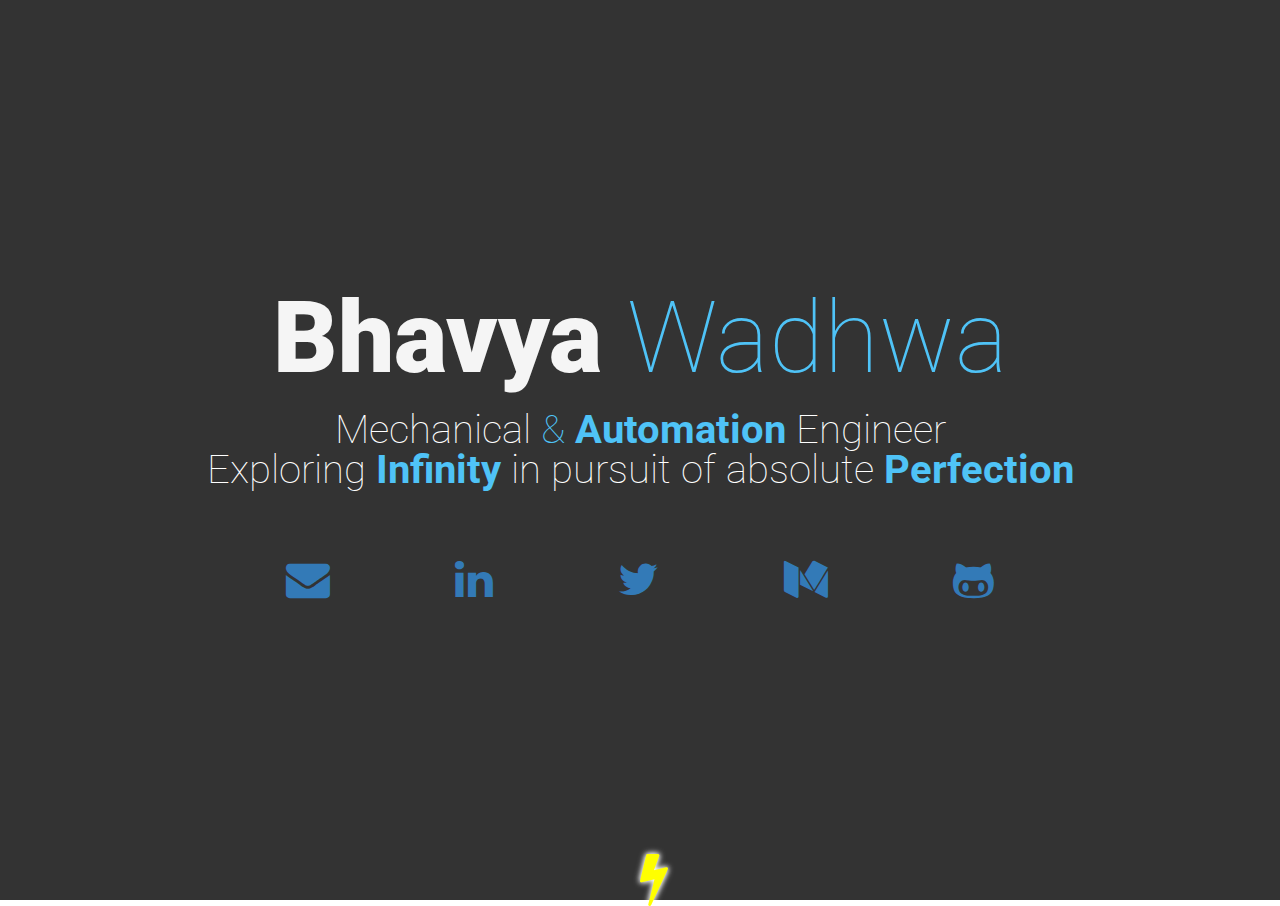
==== index.html @ 4d9ed319 "Update index.html" ====
<!DOCTYPE html>
<!-- saved from url=(0046)https://rishabh-malik.github.io/rishabh-malik/ -->
<html lang="en"><head><meta http-equiv="Content-Type" content="text/html; charset=UTF-8">
    <script type="text/javascript" async="" src="index_files/analytics.js.download"></script><script src="index_files/jquery.min.js.download"></script>
    <script type="text/javascript">
    jQuery(window).load(function() {
        jQuery(".loader-overlay").fadeOut(5000);
    });
    </script>
    
    <title>Infinity</title>
    <link href="index_files/css" rel="stylesheet" type="text/css">
    <meta name="viewport" content="width=device-width">
    <link rel="stylesheet prefetch" href="https://fonts.googleapis.com/css?family=Roboto:400,100,300,500,700,900">
    <link rel="stylesheet prefetch" href="https://maxcdn.bootstrapcdn.com/bootstrap/3.3.5/css/bootstrap.min.css">
    <link rel="stylesheet prefetch" href="https://maxcdn.bootstrapcdn.com/font-awesome/4.5.0/css/font-awesome.min.css">
    <link rel="stylesheet" href="index_files/style.css">
    <link rel="apple-touch-icon" sizes="57x57" href="https://rishabh-malik.github.io/rishabh-malik/favicon/apple-icon-57x57.png">
    <link rel="apple-touch-icon" sizes="60x60" href="https://rishabh-malik.github.io/rishabh-malik/favicon/apple-icon-60x60.png">
    <link rel="apple-touch-icon" sizes="72x72" href="https://rishabh-malik.github.io/rishabh-malik/favicon/apple-icon-72x72.png">
    <link rel="apple-touch-icon" sizes="76x76" href="https://rishabh-malik.github.io/rishabh-malik/favicon/apple-icon-76x76.png">
    <link rel="apple-touch-icon" sizes="114x114" href="https://rishabh-malik.github.io/rishabh-malik/favicon/apple-icon-114x114.png">
    <link rel="apple-touch-icon" sizes="120x120" href="https://rishabh-malik.github.io/rishabh-malik/favicon/apple-icon-120x120.png">
    <link rel="apple-touch-icon" sizes="144x144" href="https://rishabh-malik.github.io/rishabh-malik/favicon/apple-icon-144x144.png">
    <link rel="apple-touch-icon" sizes="152x152" href="https://rishabh-malik.github.io/rishabh-malik/favicon/apple-icon-152x152.png">
    <link rel="apple-touch-icon" sizes="180x180" href="https://rishabh-malik.github.io/rishabh-malik/favicon/apple-icon-180x180.png">
    <link rel="icon" type="image/png" sizes="192x192" href="https://rishabh-malik.github.io/rishabh-malik/favicon/android-icon-192x192.png">
    <link rel="icon" type="image/png" sizes="32x32" href="https://rishabh-malik.github.io/rishabh-malik/favicon/favicon-32x32.png">
    <link rel="icon" type="image/png" sizes="96x96" href="https://rishabh-malik.github.io/rishabh-malik/favicon/favicon-96x96.png">
    <link rel="icon" type="image/png" sizes="16x16" href="https://rishabh-malik.github.io/rishabh-malik/favicon/favicon-16x16.png">
    <link rel="manifest" href="https://rishabh-malik.github.io/manifest.json">
    <meta name="msapplication-TileColor" content="#ffffff">
    <meta name="msapplication-TileImage" content="favicon/ms-icon-144x144.png">
    <meta name="theme-color" content="#ffffff">
    <link rel="shortcut icon" href="https://rishabh-malik.github.io/rishabh-malik/favicon.ico" type="favicon.ico">
    <style type="text/css">
    .fa-font:before {
        font-family: roboto;
        color: #377eb6;
        font-size: 1.2em;
        content: "k";
    }

    .loader-overlay {
        width: 100%;
        height: 100%;
        background: url('https://rishabh-malik.github.io/rishabh-malik/img/4d.gif') center no-repeat #000;
        z-index: 99999;
        position: fixed;
    }
    </style>
    <!-- Global site tag (gtag.js) - Google Analytics -->
    <script async="" src="index_files/js"></script>
    <script>
    window.dataLayer = window.dataLayer || [];

    function gtag() { dataLayer.push(arguments); }
    gtag('js', new Date());

    gtag('config', 'UA-112402500-1');
    </script>
</head>

<body data-gr-c-s-loaded="true">
    <div class="loader-overlay" style="display: none;"></div>
    <section class="hero" name="top">
        <div class="inner-text">
            <p class="p1" id="name">Bhavya</p>
            <p class="p2">Wadhwa</p>
            <p class="p3"><span class="white">Mechanical</span> &amp; <b>Automation</b> <span class="white">Engineer</span></p>
            <p class="p3"><span class="white">Exploring</span> <b>Infinity</b> <span class="white">in pursuit of absolute</span> <b>Perfection</b></p>
            <div class="icon-row">
                <a href="https://mail.google.com/mail/u/0/?view=cm&amp;fs=1&amp;to=bhavyawadhwa81@gmail.com&amp;&amp;tf=1"><i class="fa fa-envelope"></i></a>
                <a href="https://www.linkedin.com/in/bhavya-wadhwa-46b249165"><i class="fa fa-linkedin"></i></a>
                <a href="#"><i class="fa fa-twitter "></i></a>
                <a href="#"><i class="fa fa-medium"></i></a>
                <a href="https://github.com/bhavyawadwa856"><i class="fa fa-github-alt"></i></a>
            </div>
        </div>
        <a class="hero-down" href="https://rishabh-malik.github.io/rishabh-malik/bolt.html">
            <div class="btn-react"></div>
            <i class="fa fa-bolt fa-2x flash"></i>
        </a>
    </section>


</body></html>
---- index_files/style.css ----
html, body {
  height: 100%;
}

body {
  font-family: 'Roboto';
  text-align: center;
  color: #f5f5f5;
  overflow-x: hidden;
}

hr {
  margin-bottom: 3em;
  width: 7%;
  -webkit-transition: all ease-in-out 0.3s;
  transition: all ease-in-out 0.3s;
}

h1, h3 {
  color: #333;
}

a {
  text-decoration: none;
  -webkit-transition: all .3s ease;
  transition: all .3s ease;
}

.hero {
  background: url("../img/background.gif") no-repeat center;
  background-size: cover;
  background-color: rgba(0, 0, 0, 0.8);
  background-blend-mode: multiply;
  background-attachment: fixed;
  height: 100%;
  width: 100%;
}

.col-md-4 {
  padding-right: 0px;
  padding-left: 0px;
}

.inner-text {
  position: relative;
  top: 50%;
  -webkit-transform: translateY(-50%);
          transform: translateY(-50%);
  font-size: 50px;
}
@media only screen and (min-width: 320px) {
  .inner-text {
    padding-left: 15px;
    padding-right: 15px;
  }
}
@media only screen and (min-width: 400px) {
  .inner-text {
    padding-left: 40px;
    padding-right: 40px;
  }
}
@media only screen and (min-width: 680px) {
  .inner-text {
    font-size: 75px;
  }
}
@media only screen and (min-width: 950px) {
  .inner-text {
    font-size: 100px;
  }
}

.p1 {
  display: inline-block;
  font-size: 1em;
  font-weight: 900;
  margin: 0;
  line-height: 1;
}
@media only screen and (max-width: 465px) {
  .p1 {
    position: relative;
    top: 0.6em;
  }
}

.p2 {
  display: inline-block;
  font-size: 1em;
  font-weight: 100;
  margin: 0;
  line-height: 1;
  color: #4FC3F7;
}
@media only screen and (max-width: 465px) {
  .p2 {
    position: relative;
    top: 0.6em;
  }
}

.p3 {
  display: block;
  font-size: 0.4em;
  font-weight: 100;
  margin: 0;
  line-height: 1;
  color: #4FC3F7;
}
@media only screen and (max-width: 465px) {
  .p3 {
    position: relative;
    margin-top: 20px;
    margin-bottom: 10px;
    top: 0.6em;
  }
}

.hero-down {
  position: absolute;
  bottom: 0;
  font-size: 2em;
  height: 2em;
  color: #f5f5f5;
  border-radius: 100%;
}
.hero-down:hover, .hero-down:focus {
  color: #ccc;
}
.hero-down:active {
  color: #f5f5f5;
}
.hero-down .btn-react {
  background-color: #f5f5f5;
  height: 100%;
  width: 100%;
  border-radius: 100%;
  opacity: 0;
  position: absolute;
}
.hero-down i {
  vertical-align: bottom;
  position: relative;
  top: 0.1em;
}

.inner {
  margin: 0 auto;
  max-width: 975px;
  padding: 3em;
}

.inner h1 {
  font-size: 1.75em;
}

.inner p {
  color: rgba(0, 0, 0, 0.3);
}

.inner p em {
  color: rgba(0, 0, 0, 0.75);
  font-style: normal;
}

.inner section {
  margin: 100px auto;
}

.white {
  color: #fff;
}

.icon-row {
  margin: 0px auto;
  width: 100%;
}

.icon-row i {
  border-radius: 3px;
  cursor: pointer;
  font-size: 44px;
  margin: 0px 20px;
  padding: 20px 30px;
  transition: all 500ms ease-in-out;
  -webkit-transition: all 500ms ease-in-out;
}
@media only screen and (max-width: 465px) {
  .icon-row i {
    padding: 10px 10px;
    margin: 20px 10px;
    font-size: 0.6em;
  }
}

@media only screen and (max-width: 465px) {
  .fa {
    font-size: 0.8em;
  }
}

.icon-row i:hover {
  background: #FFF;
}

.fa-envelope:hover {
  color: #ea4c25;
}

.fa-facebook:hover {
  color: #3b5998;
}

.fa-linkedin:hover {
  color: #007bb5;
}

.fa-twitter:hover {
  color: #55acee;
}

.fa-github-alt:hover{
  color: #000;
}

.fa-medium:hover{
  color: #00e470;
}

.fa-font:hover{
  color: #21beff;
}

.fa-bolt:hover{
  color: #FFFFFF;
}
.fa-bolt{
  color: #FFFF00;
}

a.button {
  display: inline-block;
  text-decoration: none;
  padding: 10px;
  border-radius: 10px;
  margin-bottom: 10px;
  -webkit-transition: background 0.2s ease-out;
  transition: background 0.2s ease-out;
}

a.button.small {
  background-color: #7f8c8d;
  padding: 8px;
  font-size: 0.8em;
}

a.button.small:hover {
  background-color: #95a5a6;
}

.flash {
  animation: blur 1s ease-out infinite;
  text-shadow: 0px 0px 5px #fff, 0px 0px 7px #fff;
}

@keyframes blur {
  from {
    text-shadow:0px 0px 10px #fff,
      0px 0px 10px #fff, 
      0px 0px 25px #fff,
      0px 0px 25px #fff,
      0px 0px 25px #fff,
      0px 0px 25px #fff,
      0px 0px 25px #fff,
      0px 0px 25px #fff,
      0px 0px 50px #fff,
      0px 0px 50px #fff,
      0px 0px 50px #7B96B8,
      0px 0px 150px #7B96B8,
      0px 10px 100px #7B96B8,
      0px 10px 100px #7B96B8,
      0px 10px 100px #7B96B8,
      0px 10px 100px #7B96B8,
      0px -10px 100px #7B96B8,
      0px -10px 100px #7B96B8;
  }
}
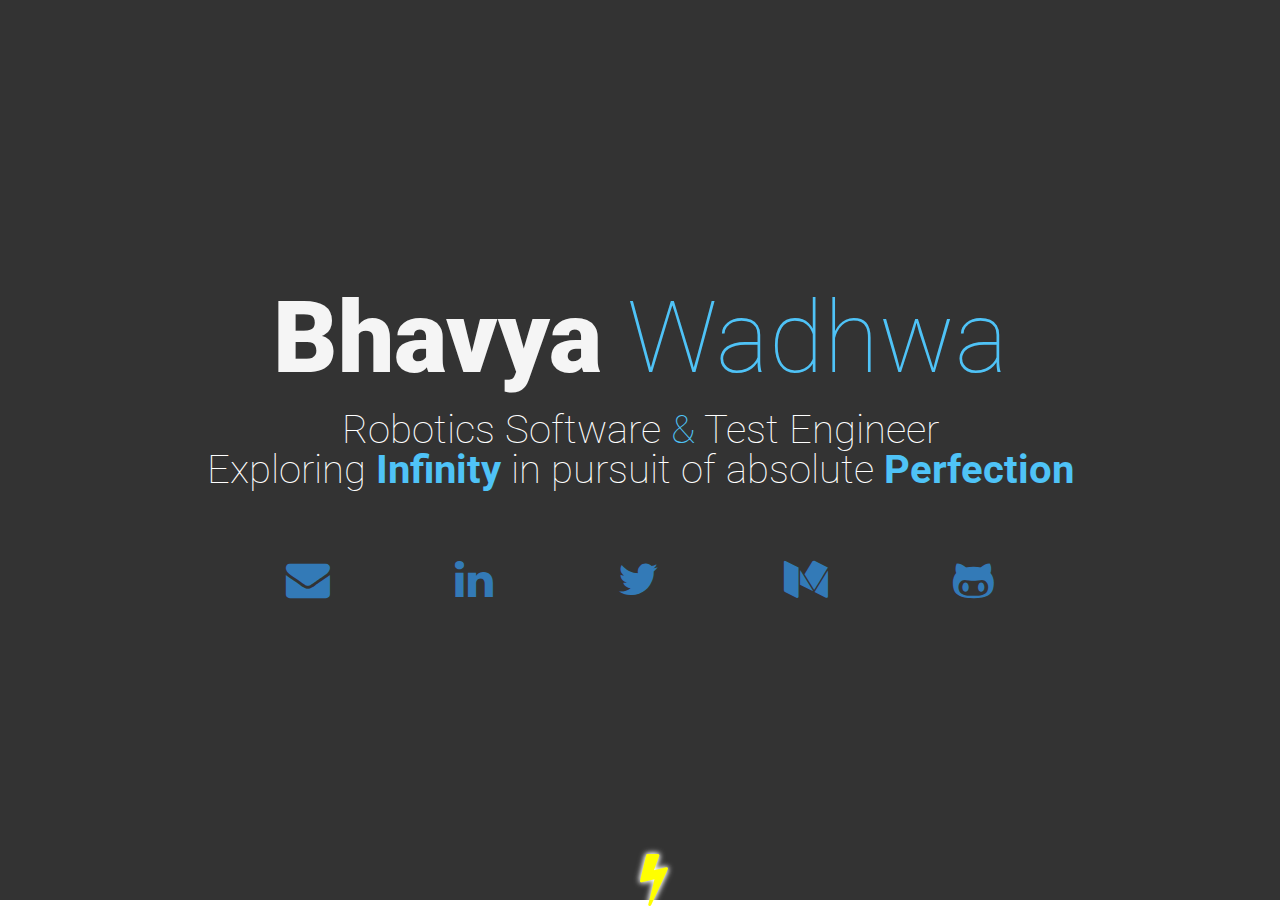
==== commit 79031b3d: "Update index.html" ====
--- a/index.html
+++ b/index.html
@@ -67,17 +67,17 @@
         <div class="inner-text">
             <p class="p1" id="name">Bhavya</p>
             <p class="p2">Wadhwa</p>
-            <p class="p3"><span class="white">Mechanical</span> &amp; <b>Automation</b> <span class="white">Engineer</span></p>
+            <p class="p3"><span class="white">Robotics Software</span> &amp; <span class="white">Test Engineer</span></p>
             <p class="p3"><span class="white">Exploring</span> <b>Infinity</b> <span class="white">in pursuit of absolute</span> <b>Perfection</b></p>
             <div class="icon-row">
                 <a href="https://mail.google.com/mail/u/0/?view=cm&amp;fs=1&amp;to=bhavyawadhwa81@gmail.com&amp;&amp;tf=1"><i class="fa fa-envelope"></i></a>
                 <a href="https://www.linkedin.com/in/bhavya-wadhwa-46b249165"><i class="fa fa-linkedin"></i></a>
                 <a href="#"><i class="fa fa-twitter "></i></a>
                 <a href="#"><i class="fa fa-medium"></i></a>
-                <a href="https://github.com/bhavyawadwa856"><i class="fa fa-github-alt"></i></a>
+                <a href="https://github.com/bhavyawadhwa856"><i class="fa fa-github-alt"></i></a>
             </div>
         </div>
-        <a class="hero-down" href="https://rishabh-malik.github.io/rishabh-malik/bolt.html">
+        <a class="hero-down" href="bolt.html">
             <div class="btn-react"></div>
             <i class="fa fa-bolt fa-2x flash"></i>
         </a>
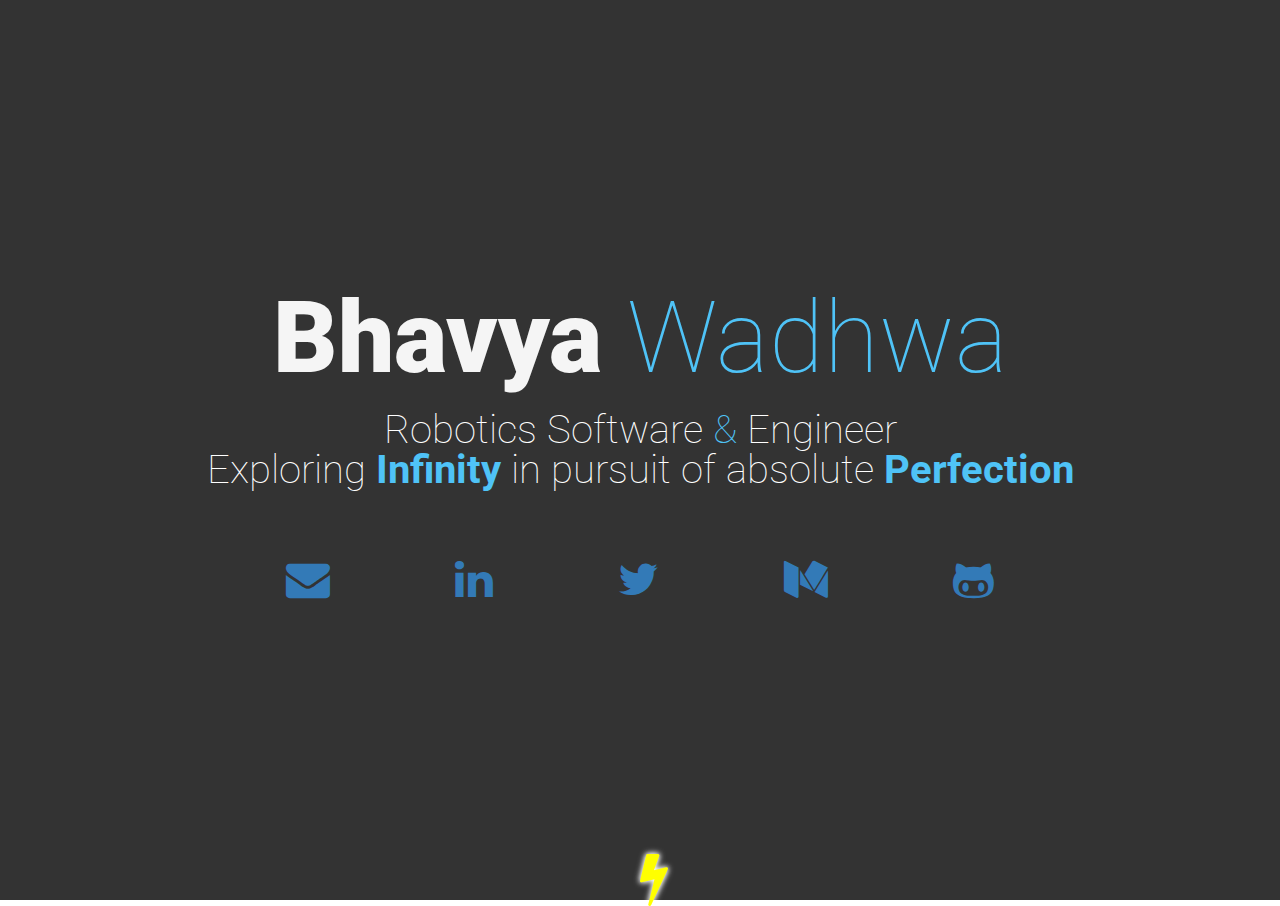
==== commit 6658b1da: "removed test index.html" ====
--- a/index.html
+++ b/index.html
@@ -67,7 +67,7 @@
         <div class="inner-text">
             <p class="p1" id="name">Bhavya</p>
             <p class="p2">Wadhwa</p>
-            <p class="p3"><span class="white">Robotics Software</span> &amp; <span class="white">Test Engineer</span></p>
+            <p class="p3"><span class="white">Robotics Software</span> &amp; <span class="white">Engineer</span></p>
             <p class="p3"><span class="white">Exploring</span> <b>Infinity</b> <span class="white">in pursuit of absolute</span> <b>Perfection</b></p>
             <div class="icon-row">
                 <a href="https://mail.google.com/mail/u/0/?view=cm&amp;fs=1&amp;to=bhavyawadhwa81@gmail.com&amp;&amp;tf=1"><i class="fa fa-envelope"></i></a>
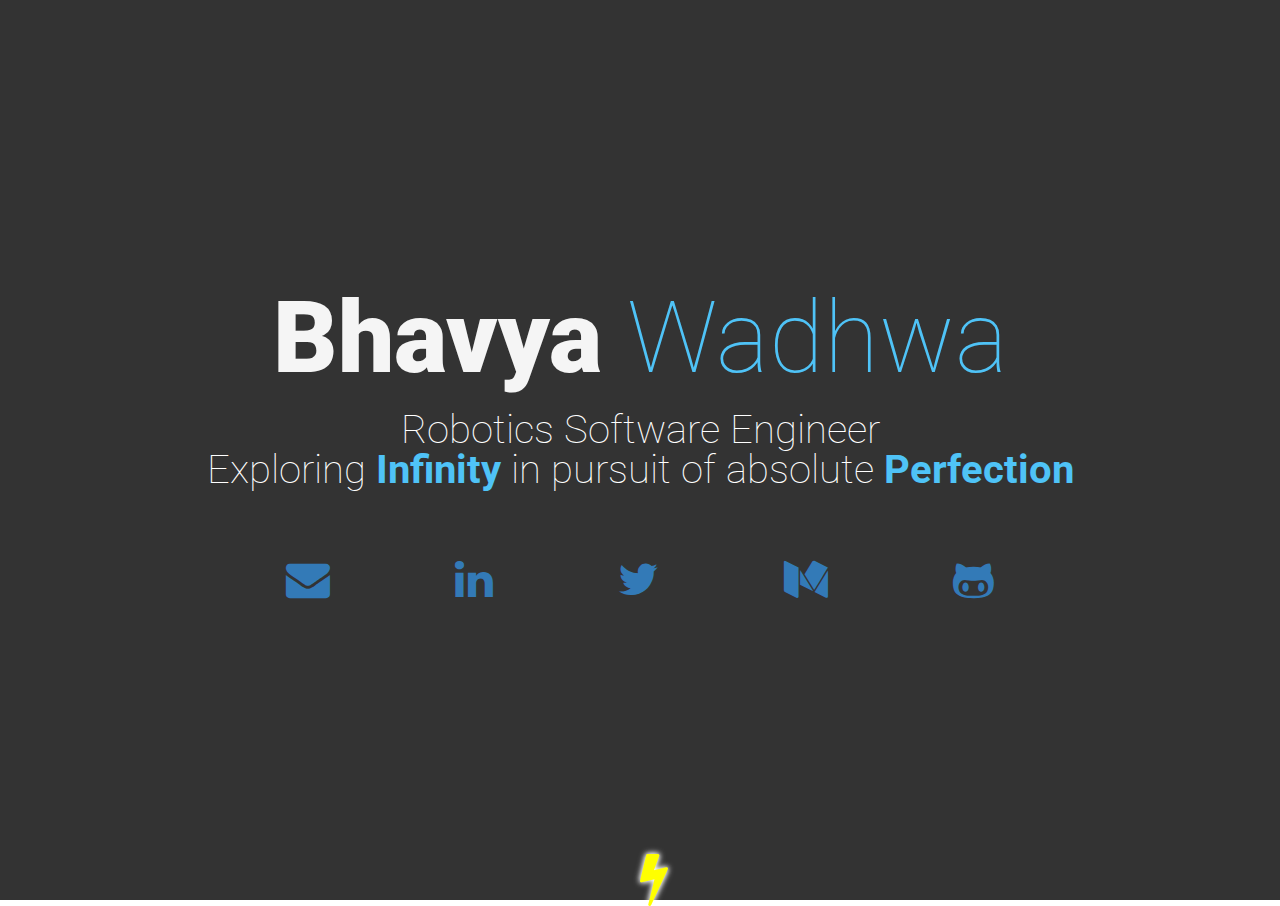
==== commit da256a2a: "robotics sw engineer" ====
--- a/index.html
+++ b/index.html
@@ -67,7 +67,7 @@
         <div class="inner-text">
             <p class="p1" id="name">Bhavya</p>
             <p class="p2">Wadhwa</p>
-            <p class="p3"><span class="white">Robotics Software</span> &amp; <span class="white">Engineer</span></p>
+            <p class="p3"><span class="white">Robotics Software Engineer</span> </p>
             <p class="p3"><span class="white">Exploring</span> <b>Infinity</b> <span class="white">in pursuit of absolute</span> <b>Perfection</b></p>
             <div class="icon-row">
                 <a href="https://mail.google.com/mail/u/0/?view=cm&amp;fs=1&amp;to=bhavyawadhwa81@gmail.com&amp;&amp;tf=1"><i class="fa fa-envelope"></i></a>
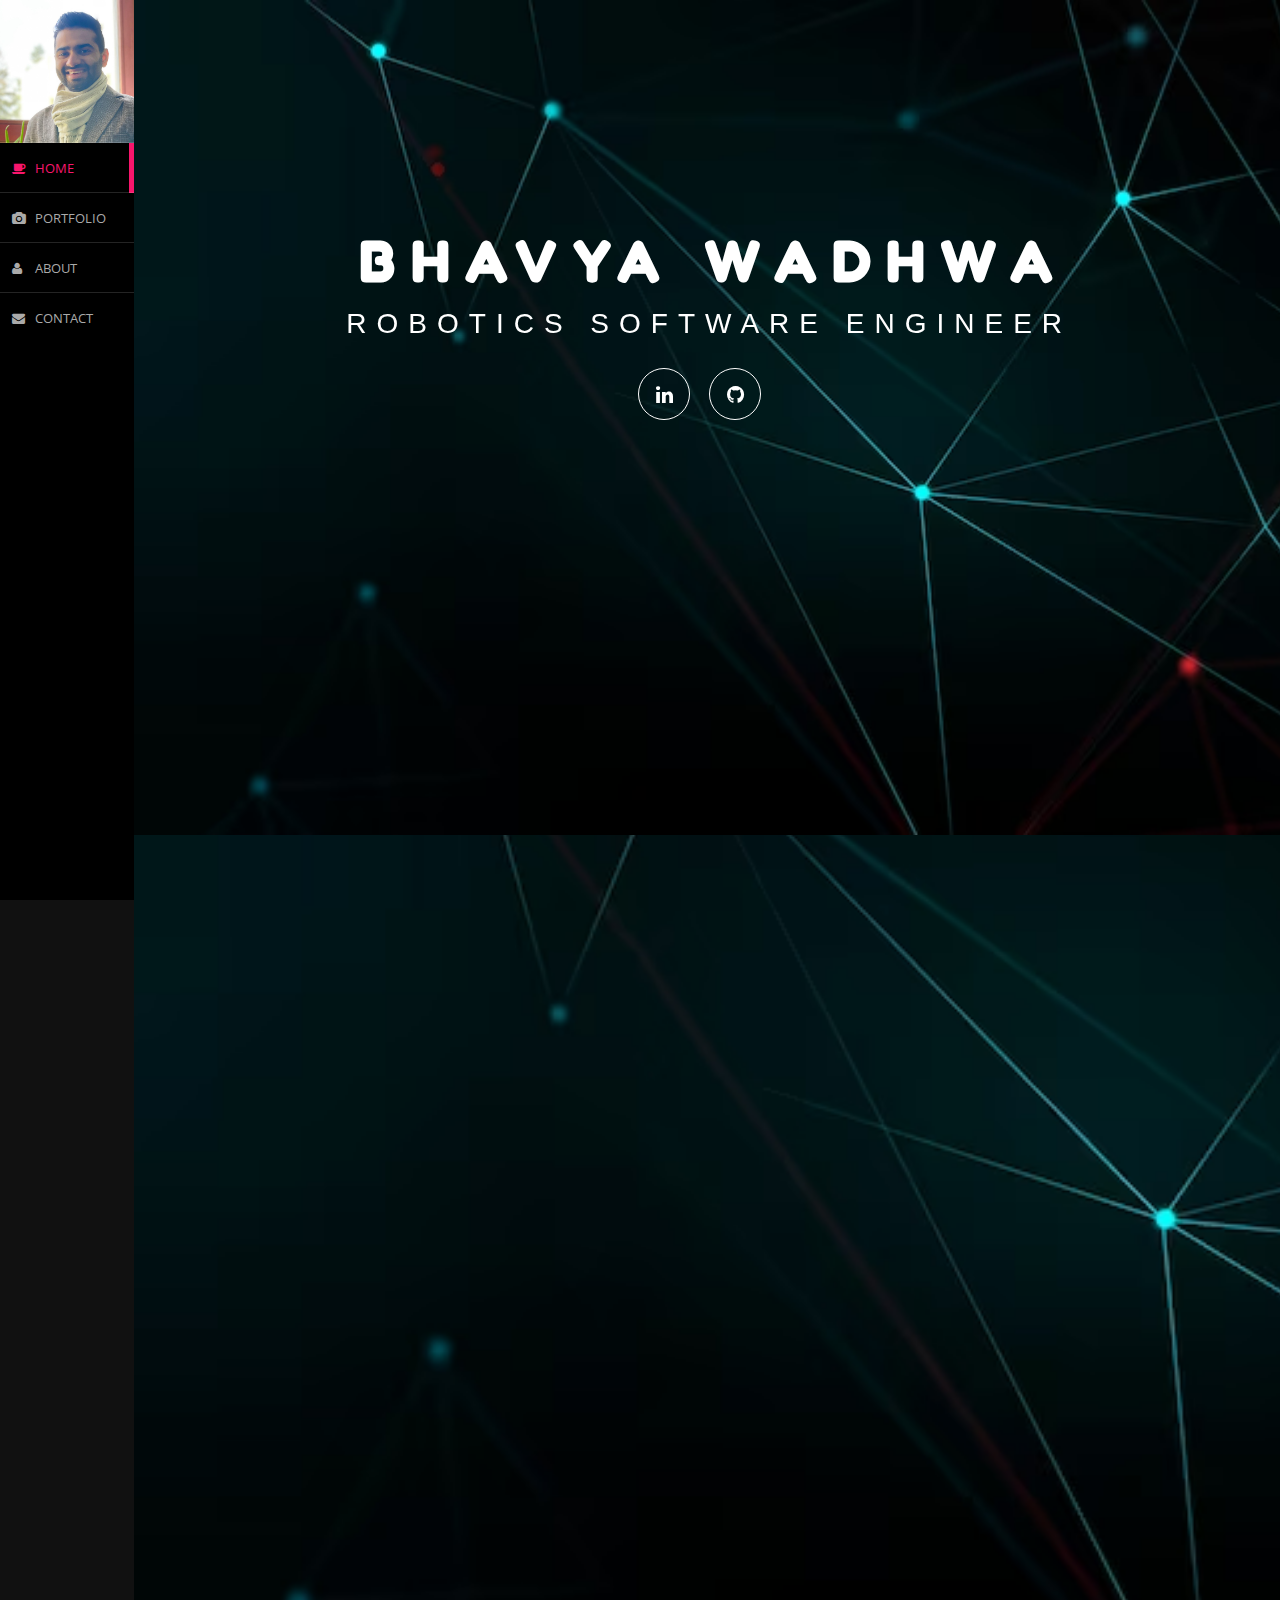
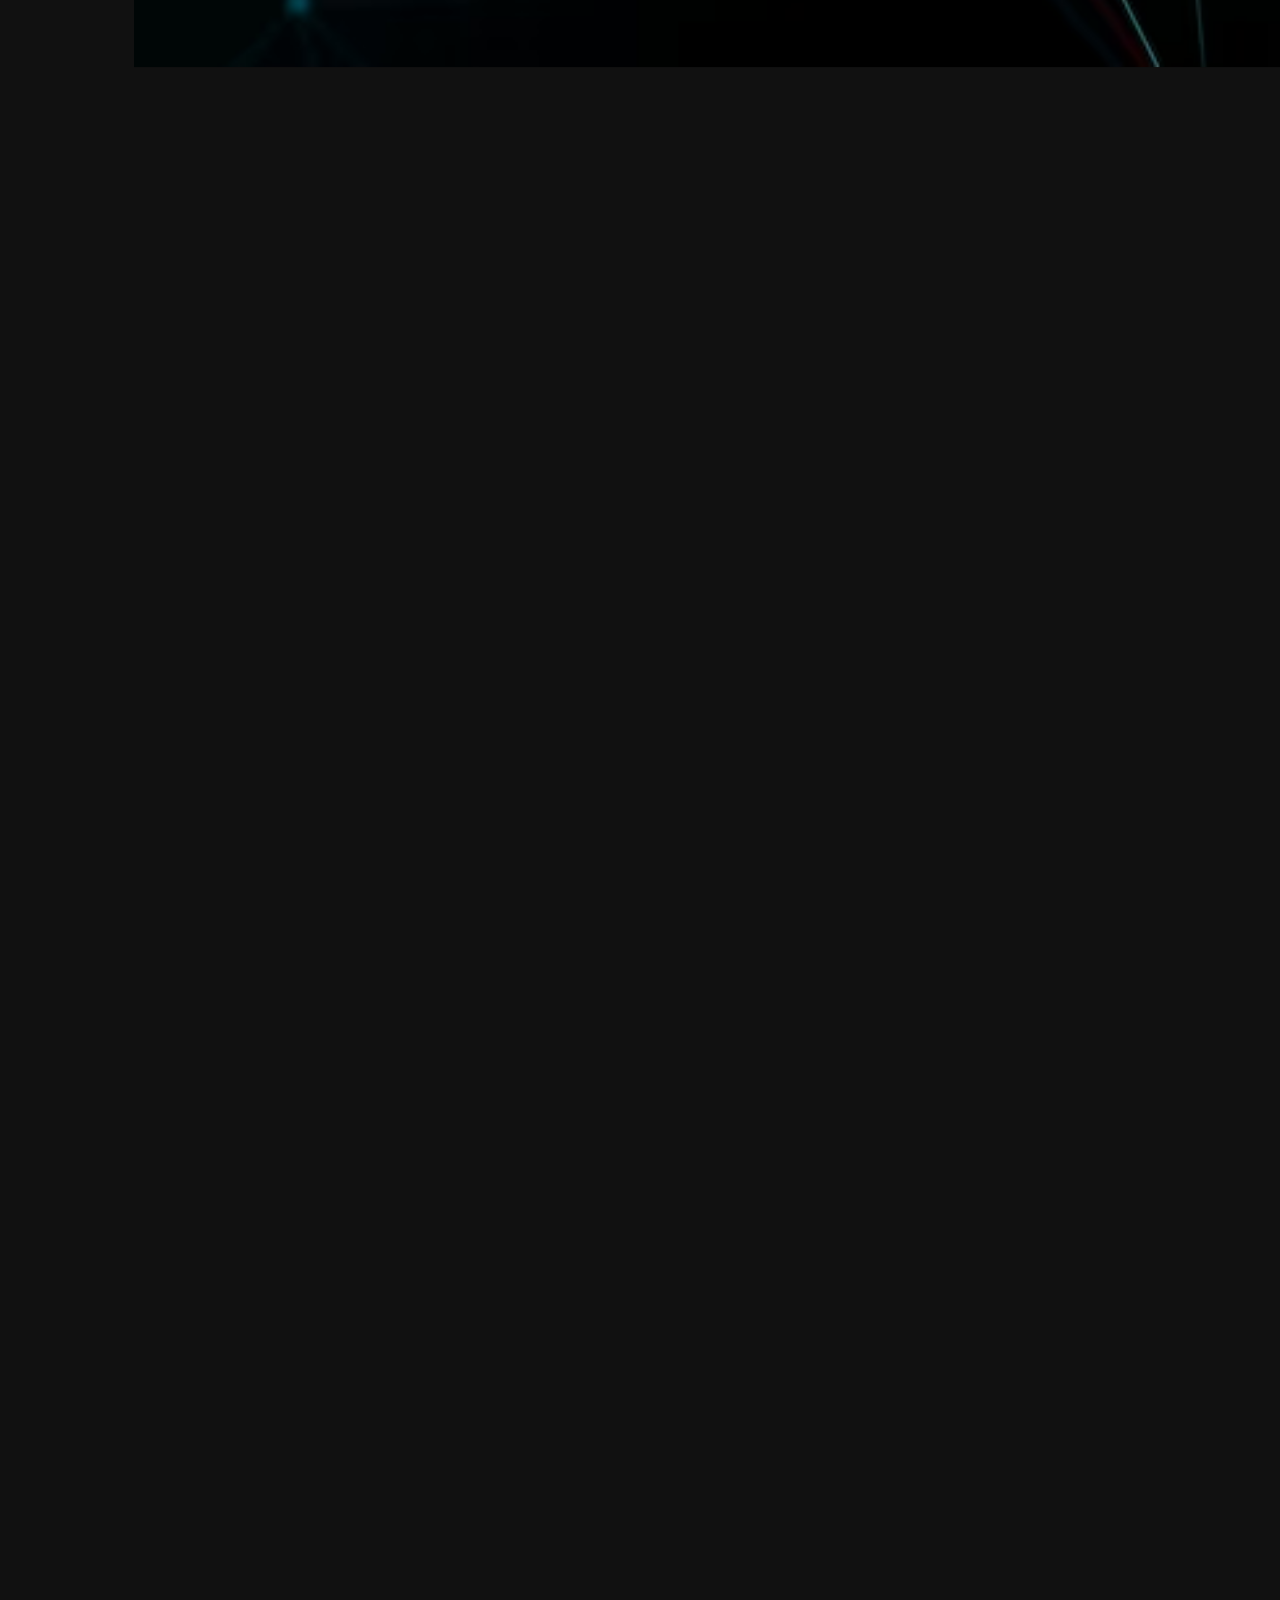
==== commit 3da7f7d3: "initial commit" ====
--- a/index.html
+++ b/index.html
@@ -1,87 +1,586 @@
 <!DOCTYPE html>
-<!-- saved from url=(0046)https://rishabh-malik.github.io/rishabh-malik/ -->
-<html lang="en"><head><meta http-equiv="Content-Type" content="text/html; charset=UTF-8">
-    <script type="text/javascript" async="" src="index_files/analytics.js.download"></script><script src="index_files/jquery.min.js.download"></script>
-    <script type="text/javascript">
-    jQuery(window).load(function() {
-        jQuery(".loader-overlay").fadeOut(5000);
-    });
-    </script>
-    
-    <title>Infinity</title>
-    <link href="index_files/css" rel="stylesheet" type="text/css">
-    <meta name="viewport" content="width=device-width">
-    <link rel="stylesheet prefetch" href="https://fonts.googleapis.com/css?family=Roboto:400,100,300,500,700,900">
-    <link rel="stylesheet prefetch" href="https://maxcdn.bootstrapcdn.com/bootstrap/3.3.5/css/bootstrap.min.css">
-    <link rel="stylesheet prefetch" href="https://maxcdn.bootstrapcdn.com/font-awesome/4.5.0/css/font-awesome.min.css">
-    <link rel="stylesheet" href="index_files/style.css">
-    <link rel="apple-touch-icon" sizes="57x57" href="https://rishabh-malik.github.io/rishabh-malik/favicon/apple-icon-57x57.png">
-    <link rel="apple-touch-icon" sizes="60x60" href="https://rishabh-malik.github.io/rishabh-malik/favicon/apple-icon-60x60.png">
-    <link rel="apple-touch-icon" sizes="72x72" href="https://rishabh-malik.github.io/rishabh-malik/favicon/apple-icon-72x72.png">
-    <link rel="apple-touch-icon" sizes="76x76" href="https://rishabh-malik.github.io/rishabh-malik/favicon/apple-icon-76x76.png">
-    <link rel="apple-touch-icon" sizes="114x114" href="https://rishabh-malik.github.io/rishabh-malik/favicon/apple-icon-114x114.png">
-    <link rel="apple-touch-icon" sizes="120x120" href="https://rishabh-malik.github.io/rishabh-malik/favicon/apple-icon-120x120.png">
-    <link rel="apple-touch-icon" sizes="144x144" href="https://rishabh-malik.github.io/rishabh-malik/favicon/apple-icon-144x144.png">
-    <link rel="apple-touch-icon" sizes="152x152" href="https://rishabh-malik.github.io/rishabh-malik/favicon/apple-icon-152x152.png">
-    <link rel="apple-touch-icon" sizes="180x180" href="https://rishabh-malik.github.io/rishabh-malik/favicon/apple-icon-180x180.png">
-    <link rel="icon" type="image/png" sizes="192x192" href="https://rishabh-malik.github.io/rishabh-malik/favicon/android-icon-192x192.png">
-    <link rel="icon" type="image/png" sizes="32x32" href="https://rishabh-malik.github.io/rishabh-malik/favicon/favicon-32x32.png">
-    <link rel="icon" type="image/png" sizes="96x96" href="https://rishabh-malik.github.io/rishabh-malik/favicon/favicon-96x96.png">
-    <link rel="icon" type="image/png" sizes="16x16" href="https://rishabh-malik.github.io/rishabh-malik/favicon/favicon-16x16.png">
-    <link rel="manifest" href="https://rishabh-malik.github.io/manifest.json">
-    <meta name="msapplication-TileColor" content="#ffffff">
-    <meta name="msapplication-TileImage" content="favicon/ms-icon-144x144.png">
-    <meta name="theme-color" content="#ffffff">
-    <link rel="shortcut icon" href="https://rishabh-malik.github.io/rishabh-malik/favicon.ico" type="favicon.ico">
-    <style type="text/css">
-    .fa-font:before {
-        font-family: roboto;
-        color: #377eb6;
-        font-size: 1.2em;
-        content: "k";
-    }
-
-    .loader-overlay {
-        width: 100%;
-        height: 100%;
-        background: url('https://rishabh-malik.github.io/rishabh-malik/img/4d.gif') center no-repeat #000;
-        z-index: 99999;
-        position: fixed;
-    }
-    </style>
-    <!-- Global site tag (gtag.js) - Google Analytics -->
-    <script async="" src="index_files/js"></script>
-    <script>
-    window.dataLayer = window.dataLayer || [];
-
-    function gtag() { dataLayer.push(arguments); }
-    gtag('js', new Date());
-
-    gtag('config', 'UA-112402500-1');
-    </script>
-</head>
-
-<body data-gr-c-s-loaded="true">
-    <div class="loader-overlay" style="display: none;"></div>
-    <section class="hero" name="top">
-        <div class="inner-text">
-            <p class="p1" id="name">Bhavya</p>
-            <p class="p2">Wadhwa</p>
-            <p class="p3"><span class="white">Robotics Software Engineer</span> </p>
-            <p class="p3"><span class="white">Exploring</span> <b>Infinity</b> <span class="white">in pursuit of absolute</span> <b>Perfection</b></p>
-            <div class="icon-row">
-                <a href="https://mail.google.com/mail/u/0/?view=cm&amp;fs=1&amp;to=bhavyawadhwa81@gmail.com&amp;&amp;tf=1"><i class="fa fa-envelope"></i></a>
-                <a href="https://www.linkedin.com/in/bhavya-wadhwa-46b249165"><i class="fa fa-linkedin"></i></a>
-                <a href="#"><i class="fa fa-twitter "></i></a>
-                <a href="#"><i class="fa fa-medium"></i></a>
-                <a href="https://github.com/bhavyawadhwa856"><i class="fa fa-github-alt"></i></a>
+<!--[if lt IE 7]>      <html class="no-js lt-ie9 lt-ie8 lt-ie7"> <![endif]-->
+<!--[if IE 7]>         <html class="no-js lt-ie9 lt-ie8"> <![endif]-->
+<!--[if IE 8]>         <html class="no-js lt-ie9"> <![endif]-->
+<!--[if gt IE 8]><!-->
+<html class="no-js">
+  <!--<![endif]-->
+  <head>
+    <meta charset="utf-8" />
+    <meta http-equiv="X-UA-Compatible" content="IE=edge,chrome=1" />
+    <title>Bhavya Wadhwa :: Robotics Portfolio</title>
+    <meta name="description" content="" />
+    <meta name="viewport" content="width=device-width" />
+
+    <link rel="stylesheet" href="css/bootstrap.min.css" />
+    <link rel="stylesheet" href="css/bootstrap-responsive.min.css" />
+    <link rel="stylesheet" href="css/font-awesome.min.css" />
+    <link rel="stylesheet" href="css/isotope.css" />
+    <link rel="stylesheet" href="css/main.css" />
+
+    <!-- sample color stylesheet -->
+    <!-- <link rel="stylesheet" href="css/color/gold.css"> -->
+
+    <!-- favicon -->
+    <link rel="icon" type="image/png" href="img/profile_pic.jpeg" />
+
+    <!-- Google fonts -->
+
+    <link
+      href="http://fonts.googleapis.com/css?family=Open+Sans:400,300,700"
+      rel="stylesheet"
+      type="text/css"
+    />
+    <link
+      href="http://fonts.googleapis.com/css?family=Fredoka+One"
+      rel="stylesheet"
+      type="text/css"
+    />
+    <link
+      href="http://fonts.googleapis.com/css?family=Lato:100"
+      rel="stylesheet"
+      type="text/css"
+    />
+
+    <script src="js/vendor/modernizr-2.6.2-respond-1.1.0.min.js"></script>
+
+    <script src="js/jquery.min.js"></script>
+  </head>
+  <body data-spy="scroll" data-target=".navbar">
+    <div class="navbar affix main-trend-navbar">
+      <div class="navbar-inner">
+        <img src="img/profile_pic.jpeg" class="profile-pic" />
+        <a href="#" class="small-nav-toggle"><i class="fa fa-bars"></i></a>
+        <div style="clear: both"></div>
+        <ul class="nav option-set scroll-link">
+          <li>
+            <a href="#home"><i class="fa fa-coffee"></i> Home</a>
+          </li>
+          <li>
+            <a href="#portfolio"><i class="fa fa-camera"></i> Portfolio</a>
+          </li>
+          <li>
+            <a href="#about"><i class="fa fa-user"></i> About</a>
+          </li>
+          <li>
+            <a href="#contact"><i class="fa fa-envelope"></i> Contact</a>
+          </li>
+        </ul>
+      </div>
+    </div>
+
+    <!-- home begins -->
+    <div id="home" class="content-section masthead-content">
+      <div class="main-masthead">
+        <div class="container masthead-container text-center">
+          <h1 class="intro-text">Bhavya Wadhwa</h1>
+          <h2 class="intro-secondary">Robotics Software Engineer</h2>
+          <!-- <h2 class="intro-secondary">MS in Space Engineering</h2>
+          <h2 class="intro-secondary">
+            BS in Mechanical & Automation Engineering
+          </h2> -->
+          <div class="social-icons">
+            <a
+              href="https://www.linkedin.com/in/bhavya-wadhwa-46b249165/"
+              class="btn btn-round btn-clear"
+              ><i class="fa fa-linkedin"></i>
+            </a>
+            <a
+              href="https://github.com/bhavyawadhwa856"
+              class="btn btn-round btn-clear"
+              ><i class="fa fa-github"></i>
+            </a>
+            <!-- <a
+              href="https://drive.google.com/file/d/1Xd9qUcHYs6wypeRrT18r_ViNA3eDNBHD/view?usp=sharing"
+              class="btn btn-round btn-clear"
+              ><i class="fa fa-file-text"></i>
+            </a> -->
+          </div>
+        </div>
+        <!-- header image: -->
+        <img class="masthead-image parallax" src="img/main3.jpg" />
+      </div>
+    </div>
+    <!-- home ends -->
+
+    <!-- portfolio begins -->
+    <!-- May implement project categories in the future... -->
+    <div class="content-section" id="portfolio">
+      <div class="container">
+        <h1>Portfolio</h1>
+        <ul class="nav option-isotope" data-option-key="filter">
+          <li>
+            <a
+              href="#show-all"
+              data-option-value="*"
+              class="selected btn btn-clear"
+              >Projects<!-- All -->
+            </a>
+          </li>
+          <!-- <li>
+                        <a href="#" data-option-value=".category-1" class="btn btn-clear">Photo
+                        </a>
+                    </li>
+                    <li>
+                        <a href="#" data-option-value=".category-2" class="btn btn-clear">Gallery
+                        </a>
+                    </li>
+                    <li>
+                        <a href="#" data-option-value=".category-3" class="btn btn-clear">Video
+                        </a>
+                    </li> -->
+        </ul>
+        <div id="container-isotope" class="super-list clearfix">
+          <a href="project_1.html" class="element category-1">
+            <img
+              src="img/portfolio/proj1_thumb.jpeg"
+              class="portfolio-image"
+              alt="portfolio image"
+            />
+            <span class="portfolio-text">
+              <h3>Robotics Software and Test Engineer</h3>
+              <span><i class="fa fa-tag"></i>MSR </span>
+              <p>
+                Jira; Confluence; C++/C; Python; ROS2; Docker; HIL;
+                Bash/shell; Perception, Computer Vision;
+                AI & ML libraries; Robotics Control; Simulation
+                Rviz, Gazebo; Embedded; CI/CD, Git; Database Management
+              </p>
+            </span>
+          </a>
+
+          <a href="project_2.html" class="element category-1">
+            <img
+              src="img/portfolio/proj2_thumb.jpeg"
+              class="portfolio-image"
+              alt="portfolio image"
+            />
+            <span class="portfolio-text">
+              <h3>3U CubeSat Student Project</h3>
+              <span><i class="fa fa-tag"></i>MSR </span>
+              <p>
+                Science & Payload; Systems Engineering; Satellite Development
+              </p>
+            </span>
+          </a>
+
+          <a href="project_3.html" class="element category-1">
+            <img
+              src="img/portfolio/proj3_thumb.jpeg"
+              class="portfolio-image"
+              alt="portfolio image"
+            />
+            <span class="portfolio-text">
+              <h3>Robotics Software Student Assistant at IAI</h3>
+              <span><i class="fa fa-tag"></i>MSR </span>
+              <p> Jira; C++/C; Python; ROS; Docker; Kubernetes; SLAM; HIL; Sensor Fusion;
+                Bash/shell Scripts; Perception, Computer Vision; AI & ML libraries;
+                Robotics Control; Linux; CI/CD, Git</p>
+            </span>
+          </a>
+
+          <a href="project_4.html" class="element category-1">
+            <img
+              src="img/portfolio/proj4_thumb.jpeg"
+              class="portfolio-image"
+              alt="portfolio image"
+            />
+            <span class="portfolio-text">
+              <h3>WARR Rover TU MUNICH</h3>
+              <span><i class="fa fa-tag"></i>MSR </span>
+              <p>Robotics; Embedded Programming; C++; Docker; Git; API; Mocking</p>
+            </span>
+          </a>
+
+          <a href="project_5.html" class="element category-1">
+            <img
+              src="img/portfolio/proj5_thumb.jpeg"
+              class="portfolio-image"
+              alt="portfolio image"
+            />
+            <span class="portfolio-text">
+              <h3>Robotics Software Student Assistant at DFKI</h3>
+              <span><i class="fa fa-tag"></i>WDI </span>
+              <p>Jira; C++/C; Python; ROCK; AI & ML libraries; Robotics Control; Simulation; Motion Planning</p>
+            </span>
+          </a>
+
+          <a href="project_6.html" class="element category-1">
+            <img
+              src="img/portfolio/proj6_thumb.jpeg"
+              class="portfolio-image"
+              alt="portfolio image"
+            />
+            <span class="portfolio-text">
+              <h3>Research Assistant Uni-Bremen</h3>
+              <span><i class="fa fa-tag"></i>WML </span>
+              <p>Labview; Sensor Integration; DAQ; Data Logging</p>
+            </span>
+          </a>
+          <a href="project_7.html" class="element category-1">
+            <img
+              src="img/portfolio/proj7_thumb.jpeg"
+              class="portfolio-image"
+              alt="portfolio image"
+            />
+            <span class="portfolio-text">
+              <h3>Robotics Intern at KUKA</h3>
+              <span><i class="fa fa-tag"></i>WML </span>
+              <p>Jira; C++/C; Python; KRL;Embedded; CAD; KUKA sim</p>
+            </span>
+          </a>
+          <a href="project_8.html" class="element category-1">
+            <img
+              src="img/portfolio/proj8_thumb.jpeg"
+              class="portfolio-image"
+              alt="portfolio image"
+            />
+            <span class="portfolio-text">
+              <h3>Summer Intern at Bosch</h3>
+              <span><i class="fa fa-tag"></i>WML </span>
+              <p>Senors; Actuator; Embedded</p>
+            </span>
+          </a>
+          <a href="project_9.html" class="element category-1">
+            <img
+              src="img/portfolio/proj9_thumb.jpeg"
+              class="portfolio-image"
+              alt="portfolio image"
+            />
+            <span class="portfolio-text">
+              <h3>Mega ATV National Level Competition</h3>
+              <span><i class="fa fa-tag"></i>WML </span>
+              <p>CAD (Solidworks), ANSYS, Arduino, programming, manufacturing</p>
+            </span>
+          </a>
+
+          <a href="project_holder.html" class="element category-2">
+            <img
+              src="img/portfolio/proj_holder_thumb.jpg"
+              class="portfolio-image"
+              alt="portfolio image"
+            />
+          </a>
+
+          <!-- <a href="project_video_3.html" class="element category-3">
+                        <img src="img/portfolio/3_thumb.jpg" class="portfolio-image" alt="portfolio image"/>
+                        <span class="portfolio-text">
+                            <h3>Concept
+                            </h3>
+                            <span><i class="fa fa-tag"></i>Video
+                            </span>
+                            <p>Lorem ipsum dolor site amet con, sectetur adipiscing elit.
+                            </p>
+                        </span>
+                    </a> -->
+
+          <!-- <a href="project_carousel_4.html" class="element category-2">
+                        <img src="img/portfolio/4_thumb.jpg" class="portfolio-image" alt="portfolio image"/>
+                        <span class="portfolio-text">
+                            <h3>Amorphous
+                            </h3>
+                            <span><i class="fa fa-tag"></i>Gallery
+                            </span>
+                            <p>Lorem ipsum dolor site amet con, sectetur adipiscing elit.
+                            </p>
+                        </span>
+                    </a>
+                    
+                    <a href="project_image_5.html" class="element category-1">
+                        <img src="img/portfolio/5_thumb.jpg" class="portfolio-image" alt="portfolio image"/>
+                        <span class="portfolio-text">
+                            <h3>Ethereal
+                            </h3>
+                            <span><i class="fa fa-tag"></i>Photo
+                            </span>
+                            <p>Lorem ipsum dolor site amet con, sectetur adipiscing elit.
+                            </p>
+                        </span>
+                    </a>
+                    
+                    <a href="project_video_6.html" class="element category-3">
+                        <img src="img/portfolio/6_thumb.jpg" class="portfolio-image" alt="portfolio image"/>
+                        <span class="portfolio-text">
+                            <h3>Halcyon
+                            </h3>
+                            <span><i class="fa fa-tag"></i>Video
+                            </span>
+                            <p>Lorem ipsum dolor site amet con, sectetur adipiscing elit.
+                            </p>
+                        </span>
+                    </a>
+                    
+                    <a href="project_image_7.html" class="element category-1">
+                        <img src="img/portfolio/7_thumb.jpg" class="portfolio-image" alt="portfolio image"/>
+                        <span class="portfolio-text">
+                            <h3>Horizons
+                            </h3>
+                            <span><i class="fa fa-tag"></i>Photo
+                            </span>
+                            <p>Lorem ipsum dolor site amet con, sectetur adipiscing elit.
+                            </p>
+                        </span>
+                    </a>
+                    
+                    <a href="project_video_8.html" class="element category-3">
+                        <img src="img/portfolio/8_thumb.jpg" class="portfolio-image" alt="portfolio image"/>
+                        <span class="portfolio-text">
+                            <h3>Nebulous
+                            </h3>
+                            <span><i class="fa fa-tag"></i>Video
+                            </span>
+                            <p>Lorem ipsum dolor site amet con, sectetur adipiscing elit.
+                            </p>
+                        </span>
+                    </a>
+                    
+                    <a href="project_image_9.html" class="element category-1">
+                        <img src="img/portfolio/9_thumb.jpg" class="portfolio-image" alt="portfolio image"/>
+                        <span class="portfolio-text">
+                            <h3>Resonance
+                            </h3>
+                            <span><i class="fa fa-tag"></i>Photo
+                            </span>
+                            <p>Lorem ipsum dolor site amet con, sectetur adipiscing elit.
+                            </p>
+                        </span>
+                    </a>
+                    
+                    <a href="project_carousel_10.html" class="element category-2">
+                        <img src="img/portfolio/10_thumb.jpg" class="portfolio-image" alt="portfolio image"/>
+                        <span class="portfolio-text">
+                            <h3>Symphony
+                            </h3>
+                            <span><i class="fa fa-tag"></i>Gallery
+                            </span>
+                            <p>Lorem ipsum dolor site amet con, sectetur adipiscing elit.
+                            </p>
+                        </span>
+                    </a>
+                    
+                    <a href="project_carousel_11.html" class="element category-2">
+                        <img src="img/portfolio/11_thumb.jpg" class="portfolio-image" alt="portfolio image"/>
+                        <span class="portfolio-text">
+                            <h3>Insouciance
+                            </h3>
+                            <span><i class="fa fa-tag"></i>Gallery
+                            </span>
+                            <p>Lorem ipsum dolor site amet con, sectetur adipiscing elit.
+                            </p>
+                        </span>
+                    </a>
+                    
+                    <a href="project_video_12.html" class="element category-3">
+                        <img src="img/portfolio/12_thumb.jpg" class="portfolio-image" alt="portfolio image"/>
+                        <span class="portfolio-text">
+                            <h3>Vestige
+                            </h3>
+                            <span><i class="fa fa-tag"></i>Video
+                            </span>
+                            <p>Lorem ipsum dolor site amet con, sectetur adipiscing elit.
+                            </p>
+                        </span>
+                    </a> -->
+        </div>
+      </div>
+      <img class="masthead-image parallax" src="img/main3.jpg" />
+    </div>
+    <!-- portfolio ends -->
+
+    <!-- about begins -->
+    <div class="content-section" id="about">
+      <div class="container">
+        <h1>About</h1>
+        <p class="medium-text" style="text-indent: 5%">
+          My name is Bhavya Wadhwa. I'm a robotics engineer with a
+          specialization in control, software and testing. I enjoy solving real
+          world problems using robotics technology and intelligent machines. I
+          have gained skills in programming languages, control algorithms,
+          robotics control and sensor integration through projects, courses, and
+          practical applications in various job roles. I am familiar working
+          with middleware, frameworks and toolboxes. Moreover, I have worked
+          with HIL, SIL testing systems, embedded, networking and communication
+          protocols. I’m dedicated, enthusiastic and committed to continuous
+          learning and skill development.
+        </p>
+        <!-- <p class="medium-text" style="text-indent: 5%">
+        </p> -->
+
+        <!-- <div class="row-fluid">
+          <div class="span7">
+            <h3 class="main-color">Areas of Interests</h3>
+
+            <div class="row-employment">
+              <h4 class="thin-title">Human Robot Interaction</h4>
+              <strong class="about-meta"><i class="fa fa-calendar"></i>Dec 2012 - July 2013</strong>
+              <p>Created design solutions that had a high visual impact. Design decisions involved listening to clients and understanding their needs before making design decisions. Produced variety of graphics to communicate a better corporate identity.
+                            </p> -->
+            <!-- </div> -->
+            <!-- <div class="row-employment"> -->
+              <!-- <h4 class="thin-title">Control Systems and Automation</h4> -->
+              <!-- <strong class="about-meta"><i class="fa fa-calendar"></i>Dec 2012 - July 2013</strong>
+                            <p>Created design solutions that had a high visual impact. Design decisions involved listening to clients and understanding their needs before making design decisions. Produced variety of graphics to communicate a better corporate identity.
+                            </p> -->
+            <!-- </div> -->
+            <!-- <div class="row-employment"> -->
+              <!-- <h4 class="thin-title">Mobile Robots</h4> -->
+              <!-- <strong class="about-meta"><i class="fa fa-calendar"></i>Dec 2012 - July 2013</strong>
+                            <p>Created design solutions that had a high visual impact. Design decisions involved listening to clients and understanding their needs before making design decisions. Produced variety of graphics to communicate a better corporate identity.
+                            </p> -->
+            <!-- </div> -->
+            <!-- <div class="row-employment"> -->
+              <!-- <h4 class="thin-title">Exoskeletons and Human Augmentation</h4> -->
+              <!-- <strong class="about-meta"><i class="fa fa-calendar"></i>Dec 2012 - July 2013</strong>
+                            <p>Created design solutions that had a high visual impact. Design decisions involved listening to clients and understanding their needs before making design decisions. Produced variety of graphics to communicate a better corporate identity.
+                            </p> -->
+            <!-- </div> -->
+          <!-- </div> --> 
+          <div class="span4 offset1">
+            <h3 class="main-color">Skills</h3>
+            <div>
+              <p style="font-size: 18px">
+                • Jira • Confluence • C++/C • Python Programming • ROS, ROS2,
+                ROCK • Docker • Kubernetes • SLAM • HIL • Sensor Fusion •
+                Bash/shell Scripts • Perception, Computer Vision • Raspberry Pi
+                • Arduino • AI & ML libraries • Robotics Control • Simulation
+                Rviz, Gazebo • Embedded • Physics & Algorithms • Latex, Linux,
+                MS Office • CI/CD, Git • Database Management • CAD
+              </p>
+              <!-- <div class="progress">
+                <div class="bar" style="width: 70%">
+                  <span>ROS</span>
+                </div>
+              </div>
+              <div class="progress">
+                <div class="bar" style="width: 60%">
+                  <span>Python</span>
+                </div>
+              </div>
+              <div class="progress">
+                <div class="bar" style="width: 40%">
+                  <span>C++</span>
+                </div>
+              </div>
+              <div class="progress">
+                <div class="bar" style="width: 10%">
+                  <span>Android</span>
+                </div>
+              </div>
+              <div class="progress">
+                <div class="bar" style="width: 90%">
+                  <span>CAD (SolidWorks)</span>
+                </div>
+              </div>
+
+              <div class="progress">
+                <div class="bar" style="width: 100%">
+                  <span>Rapid Protoyping</span>
+                </div>
+              </div>
+              <div class="progress">
+                <div class="bar" style="width: 10%">
+                  <span>HTML/JavaScript</span>
+                </div>
+              </div> -->
             </div>
+
+            <h3 class="main-color">Education</h3>
+            <div>
+              <div class="row-edu">
+                <h4 class="thin-title">MS Space Engineering</h4>
+                <strong class="about-meta"
+                  >University of Bremen, 2020</strong
+                >
+              </div>
+              <div class="row-edu">
+                <h4 class="thin-title">
+                  B Tech Mechanical & Automation Engineering
+                </h4>
+                <strong class="about-meta"
+                  >Guru Gobind Singh Indraprastha University, India,
+                  2016</strong
+                >
+              </div>
+            </div>
+            <!-- <h3 class="main-color">Testimonials</h3>
+
+						<div id="testimonials_carousel" class="carousel slide">
+						  <div class="carousel-inner">
+							<div class="item active">
+							  <blockquote>John Doe is a great guy to work with. Constantly reliable and efficient. A++.
+								<small>Bob Smith</small>
+							  </blockquote>
+							</div>
+							<div class="item">
+							  <blockquote>Delivered results immediately. Impeccable attention to detail.
+								<small>Jane Smith</small>
+							  </blockquote>
+							</div>
+							<div class="item">
+							  <blockquote>Great doing business with you! Absolutely totally satisfied in every way.
+								<small>Mr Boss</small>
+							  </blockquote>
+							</div>
+						  </div>
+						  <ol class="carousel-indicators testimonials">
+							<li data-target="#testimonials_carousel" data-slide-to="0" class="active"></li>
+							<li data-target="#testimonials_carousel" data-slide-to="1" class=""></li>
+							<li data-target="#testimonials_carousel" data-slide-to="2" class=""></li>
+						  </ol>
+						</div> -->
+          </div>
         </div>
-        <a class="hero-down" href="bolt.html">
-            <div class="btn-react"></div>
-            <i class="fa fa-bolt fa-2x flash"></i>
-        </a>
-    </section>
-
-
-</body></html>
+      </div>
+      <img class="masthead-image parallax" src="img/main3.jpg" />
+    </div>
+    <!-- about ends -->
+
+    <!-- contact begins -->
+    <div class="content-section" id="contact">
+      <div class="container">
+        <h1>Contact</h1>
+        <!-- <div clas="row-fluid">
+          <iframe
+            class="google-maps-embed"
+            frameborder="0"
+            scrolling="no"
+            marginheight="0"
+            marginwidth="0"
+            src="
+                   https://www.google.com/maps/embed?pb=!1m18!1m12!1m3!1d52817.485112589835!2d-118.25554109165408!3d34.16954446685537!2m3!1f0!2f0!3f0!3m2!1i1024!2i768!4f13.1!3m3!1m2!1s0x80c2c032c8f083a9%3A0xe53fa19efec926a6!2sGlendale%2C%20CA!5e0!3m2!1sen!2sus!4v1664910027584!5m2!1sen!2sus"
+            width="750"
+            height="250"
+            frameborder="0"
+            style="border: 0"
+            allowfullscreen
+          ></iframe>
+        </div> -->
+        <br />
+        <div class="row-fluid">
+          <div class="span5">
+            <h3 class="main-color">Personal Info</h3>
+            <p class="medium-text">
+              <i class="fa fa-user h4-icon"></i> <strong>Bhavya Wadhwa</strong>
+              <br />
+              <i class="fa fa-phone h4-icon"></i> <strong>+491797277083</strong>
+              <br />
+              <i class="fa fa-envelope h4-icon"></i>
+              <strong>bhavya@uni-bremen.de</strong>
+            </p>
+          </div>
+        </div>
+      </div>
+      <img class="masthead-image parallax" src="img/main3.jpg" />
+    </div>
+    <!-- contact ends -->
+
+    <div class="overlay"></div>
+    <div class="portfolio-overlay"></div>
+
+    <script src="js/vendor/bootstrap.min.js"></script>
+    <script src="js/vendor/jquery.ui.ease.js"></script>
+    <script src="js/vendor/jquery.isotope.min.js"></script>
+
+    <script src="js/main.js"></script>
+  </body>
+</html>
--- a/css/isotope.css
+++ b/css/isotope.css
@@ -0,0 +1,761 @@
+/* ISOTOPE Defaults */
+
+.isotope-item {
+  z-index: 2;
+}
+
+.isotope-hidden.isotope-item {
+  pointer-events: none;
+  z-index: 1;
+}
+
+/**** Isotope CSS3 transitions ****/
+
+.isotope,
+.isotope .isotope-item {
+  -webkit-transition-duration: 0.8s;
+     -moz-transition-duration: 0.8s;
+      -ms-transition-duration: 0.8s;
+       -o-transition-duration: 0.8s;
+          transition-duration: 0.8s;
+}
+
+.isotope {
+  -webkit-transition-property: height, width;
+     -moz-transition-property: height, width;
+      -ms-transition-property: height, width;
+       -o-transition-property: height, width;
+          transition-property: height, width;
+}
+
+.isotope .isotope-item {
+  -webkit-transition-property: -webkit-transform, opacity;
+     -moz-transition-property:    -moz-transform, opacity;
+      -ms-transition-property:     -ms-transform, opacity;
+       -o-transition-property:      -o-transform, opacity;
+          transition-property:         transform, opacity;
+}
+
+/**** disabling Isotope CSS3 transitions ****/
+
+.isotope.no-transition,
+.isotope.no-transition .isotope-item,
+.isotope .isotope-item.no-transition {
+  -webkit-transition-duration: 0s;
+     -moz-transition-duration: 0s;
+      -ms-transition-duration: 0s;
+       -o-transition-duration: 0s;
+          transition-duration: 0s;
+}
+
+/* End: Recommended Isotope styles */
+
+
+
+/* disable CSS transitions for containers with infinite scrolling*/
+.isotope.infinite-scrolling {
+  -webkit-transition: none;
+     -moz-transition: none;
+      -ms-transition: none;
+       -o-transition: none;
+          transition: none;
+}
+
+/**** Isotope styles ****/
+
+/* required for containers to inherit vertical size from window */
+html,
+body {
+  height: 100%;
+}
+
+#container {
+  border: 1px solid #666;
+  padding: 5px;
+  margin-bottom: 20px;
+}
+
+.element {
+  width: 110px;
+  height: 110px;
+  margin: 5px;
+  float: left;
+  overflow: hidden;
+  position: relative;
+  background: #888;
+  color: #222;
+  -webkit-border-top-right-radius: 1.2em;
+      -moz-border-radius-topright: 1.2em;
+          border-top-right-radius: 1.2em;
+}
+
+.element.alkali          { background: #F00; background: hsl(   0, 100%, 50%); }
+.element.alkaline-earth  { background: #F80; background: hsl(  36, 100%, 50%); }
+.element.lanthanoid      { background: #FF0; background: hsl(  72, 100%, 50%); }
+.element.actinoid        { background: #0F0; background: hsl( 108, 100%, 50%); }
+.element.transition      { background: #0F8; background: hsl( 144, 100%, 50%); }
+.element.post-transition { background: #0FF; background: hsl( 180, 100%, 50%); }
+.element.metalloid       { background: #08F; background: hsl( 216, 100%, 50%); }
+.element.other.nonmetal  { background: #00F; background: hsl( 252, 100%, 50%); }
+.element.halogen         { background: #F0F; background: hsl( 288, 100%, 50%); }
+.element.noble-gas       { background: #F08; background: hsl( 324, 100%, 50%); }
+
+.element .symbol {
+  left: 0.2em;
+  top: 0.4em;
+  font-size: 3.8em;
+  line-height: 1.0em;
+  color: #FFF;
+}
+.element.large .symbol {
+  font-size: 4.5em;
+}
+
+.element.fake .symbol {
+  color: #000;
+}
+
+.element .name {
+  left: 0.5em;
+  bottom: 1.6em;
+  font-size: 1.05em;
+}
+
+.element .weight {
+  font-size: 0.9em;
+  left: 0.5em;
+  bottom: 0.5em;
+}
+
+.element .number {
+  font-size: 1.25em;
+  font-weight: bold;
+  color: hsla(0,0%,0%,.5);
+  right: 0.5em;
+  top: 0.5em;
+}
+
+.variable-sizes .element.width2 { width: 230px; }
+
+.variable-sizes .element.height2 { height: 230px; }
+
+.variable-sizes .element.width2.height2 {
+  font-size: 2.0em;
+}
+
+.element.large,
+.variable-sizes .element.large,
+.variable-sizes .element.large.width2.height2 {
+  font-size: 3.0em;
+  width: 350px;
+  height: 350px;
+  z-index: 100;
+}
+
+.clickable .element:hover {
+  cursor: pointer;
+}
+
+.clickable .element:hover h3 {
+  text-shadow:
+    0 0 10px white,
+    0 0 10px white
+  ;
+}
+
+.clickable .element:hover h2 {
+  color: white;
+}
+
+/**** Example Options ****/
+
+#options {
+  padding-bottom: 1.0em;
+}
+
+#options h3 {
+  margin-bottom: 0.2em;
+  font-size: 15px;
+}
+
+#options h4 { 
+  font-weight: bold;
+}
+
+#options ul {
+  margin: 0;
+  list-style: none;
+}
+
+#options ul ul {
+  margin-left: 1.5em;
+}
+
+#options li {
+  float: left;
+  margin-bottom: 0.2em;
+}
+
+#options li a {
+  display: block;
+  padding: 0.4em 0.5em;
+  background-color: #DDD;
+  color: #222;
+  font-weight: bold;
+  text-shadow: 0 1px hsla( 0, 0%, 100%, 0.5 );
+  background-image: -webkit-linear-gradient( top, hsla( 0, 0%, 100%, 0.5 ), hsla( 0, 0%, 100%, 0.0 ) );
+  background-image:    -moz-linear-gradient( top, hsla( 0, 0%, 100%, 0.5 ), hsla( 0, 0%, 100%, 0.0 ) );
+  background-image:     -ms-linear-gradient( top, hsla( 0, 0%, 100%, 0.5 ), hsla( 0, 0%, 100%, 0.0 ) );
+  background-image:      -o-linear-gradient( top, hsla( 0, 0%, 100%, 0.5 ), hsla( 0, 0%, 100%, 0.0 ) );
+  background-image:         linear-gradient( top, hsla( 0, 0%, 100%, 0.5 ), hsla( 0, 0%, 100%, 0.0 ) );
+}
+
+#options li a:hover {
+  background-color: #5BF;
+}
+
+#options li a:active {
+  background-color: #39D;
+  -webkit-box-shadow: inset 0 2px 8px hsla( 0, 0%, 0%, 0.6 );
+     -moz-box-shadow: inset 0 2px 8px hsla( 0, 0%, 0%, 0.6 );
+       -o-box-shadow: inset 0 2px 8px hsla( 0, 0%, 0%, 0.6 );
+          box-shadow: inset 0 2px 8px hsla( 0, 0%, 0%, 0.6 );
+}
+
+#options li a {
+  border-left:  1px solid hsla( 0, 0%, 100%, 0.3 );
+  border-right: 1px solid hsla( 0, 0%,   0%, 0.2 );
+}
+
+#options li:first-child a {
+  border-radius: 7px 0 0 7px;
+  border-left: none;
+}
+
+#options li:last-child a {
+  border-radius: 0 7px 7px 0;
+}
+
+#options li a.selected {
+  background-color: #13F;
+  text-shadow: none;
+  color: white;
+}
+
+/* Combination filter options*/
+
+#options .option-combo {
+  display: inline-block;
+  float: left;
+  margin-right: 10px;
+}
+
+#options .option-combo ul {
+  margin-right: 20px;
+  display: inline-block;
+}
+
+#options .option-combo h2,
+#options .option-combo h4 {
+  line-height: 34px;
+  margin-bottom: 0;
+  margin-right: 5px;
+  display: inline-block;
+  vertical-align: top;
+}
+
+/* Color shapes */
+
+.color-shape {
+  width: 70px;
+  height: 70px;
+  margin: 5px;
+  float: left;
+}
+ 
+.color-shape.round {
+  -webkit-border-radius: 35px;
+     -moz-border-radius: 35px;
+          border-radius: 35px;
+}
+ 
+.color-shape.big.round {
+  -webkit-border-radius: 75px;
+     -moz-border-radius: 75px;
+          border-radius: 75px;
+}
+ 
+.color-shape.red { background: red; }
+.color-shape.blue { background: blue; }
+.color-shape.yellow { background: yellow; }
+ 
+.color-shape.wide, .color-shape.big { width: 150px; }
+.color-shape.tall, .color-shape.big { height: 150px; }
+
+.color-shape a {
+  display: block;
+  height: 100%;
+}
+
+.color-shape a:hover {
+  background: white;
+  background: hsla( 0, 0%, 100%, 0.5 );
+}
+
+/**** Horizontal ****/
+
+.horizontal #container {
+  height: 80%;
+}
+
+#copy {
+  max-width: 640px;
+}
+
+/**** Photo demo ****/
+
+.photos .photo {
+  width: 320px;
+  margin: 5px;
+  float: left;
+}
+
+.photos .photo img {
+  display: block;
+  width: 100%;
+}
+
+#content {
+  margin-left: 210px;
+}
+
+.demos #content {
+  height: 100%;
+}
+
+/**** Docs ****/
+
+.docs #content {
+  max-width: 640px;
+}
+
+.docs #content a:hover {
+  border-bottom: 1px dotted;
+}
+
+/**** Doc page nav ****/
+
+
+
+#site-nav {
+  width: 200px;
+  position: absolute;
+  left: 10px;
+  top: 0px;
+  padding-top: 20px;
+  font-size: 12px;
+}
+
+#site-nav h1 {
+  font-size: 24px;
+  margin-bottom: 0.5em;
+  margin-top: 0;
+  font-weight: bold;
+  font-family: 'Helvetica Neue', Arial, sans-serif;
+}
+
+#site-nav h2 {
+  font-size: 17px;
+  font-weight: normal;
+  margin: 0 0 0.3em;
+  border-top: none;
+}
+
+#site-nav h1 a { color: #4FB; }
+#site-nav h1 a:hover { color: #4BF; }
+
+#site-nav ul {
+  list-style: none;
+  margin: 0 0 1.0em;
+  font-weight: bold;
+}
+
+#site-nav ul ul { margin-bottom: 0; }
+
+#site-nav ul a {
+  display: block;
+  border: none;
+  padding: 1px 5px;
+}
+
+#site-nav ul .current a {
+  background: hsla( 0, 0%, 0%, 0.3 );
+  color: #1BF;
+}
+#site-nav ul a:hover,
+#site-nav ul .current a:hover { color: white; }
+  
+#site-nav ul .current .toc a {
+  font-size: 12px;
+  padding-left: 1.2em;
+  font-weight: normal;
+}
+
+/**** Doc content ****/
+
+.docs #content h2 {
+  border-top: 1px solid #333;
+  padding-top: 0.8em;
+  margin-bottom: 0.8em;
+}
+
+.docs #content h2:target { 
+  padding: 10px;
+  background: white;
+  color: #222;
+}
+
+.docs #content h3 {
+  color: #FEC;
+  background: hsla( 0, 0%, 75%, 0.05 );
+  padding: 2px 0.5em;
+  margin-bottom: 0.5em;
+  font-size: 1.15em;
+}
+
+.docs #content h4 {
+  margin-bottom: 0.5em;
+  font-size: 14px;
+}
+
+
+footer {
+  font-size: 12px;
+  font-style: italic;
+  border-top: 1px solid #333;
+  padding: 0.8em 0;
+}
+
+pre {
+  padding: 10px;
+}
+
+pre, code {
+  background: black;
+  color: white;
+  font-family: 'Monaco', monospace, sans-serif;
+}
+
+#content code {
+  font-size: 12px;
+}
+
+#content pre {
+  line-height: 1.6em;
+}
+
+h3#options {
+  padding-bottom: 0;
+}
+
+.option-def dl dt,
+.option-def dl dd {
+  float: left;
+  padding: 0 1.2em;;
+  background: #161616;
+  line-height: 36px;
+  height: 36px;
+}
+
+.option-def dl.header dt,
+.option-def dl.header dd {
+  background: #444;
+}
+
+.option-def dl .option-type {
+  font-size: 13px;
+  color: #AAA;
+  font-style: italic;
+}
+
+.option-def dl dd {
+  border-left: 1px solid #222;
+}
+
+/* Tagline */
+
+.docs .tagline {
+  font-size: 22px;
+  font-weight: 300;
+}
+
+/* as-is from MIT */
+
+.docs .as-is {
+  font-size: 95%;
+}
+
+/* Commercial license blurb */
+
+.docs #commercial {
+  background: white;
+  padding: 10px;
+  font-size: 14px;
+  color: #1F1F1D;
+}
+
+.docs #commercial a { font-weight: bold;}
+
+/**** Pygments ****/
+
+code .s1,
+code .s { color: #78BD55; } /* string */
+code .mi, /* integer */
+code .cp, /* doctype */
+code .kc { color: #5298D4; } /*boolean*/
+code .k { color: #E39B79; } /* keyword */
+code .kd, /* storage */
+code .na { color: #A9D866; } /* markup attribute */
+code .p  { color: #EDB; } /* punctuation */
+code .o  { color: #F63; }   /* operator */
+code .nb { color: #AA97AC;} /* support */
+
+/* comment */
+code .c,
+code .c1 { color: #666; font-style: italic; }
+
+code .nt { color: #A0C8FC; } /* Markup open tag */
+
+code .nf { color: #9EA8B8; } /* css id */
+code .nc { color: #A78352; }  /* CSS class */
+code .m  { color: #DE8E50; } /* CSS value */
+code .nd { color: #9FAD7E; } /* CSS pseudo selector */
+
+
+
+/**** Super list ****/
+
+
+/**** Sites using Isotope ****/
+
+#sites h2 {
+  display: none;
+  padding: 0.4em;
+  line-height: 32px;
+  margin-bottom: 0.4em;
+  -webkit-transition: background-color 0.8s;
+     -moz-transition: background-color 0.8s;
+       -o-transition: background-color 0.8s;
+          transition: background-color 0.8s;
+}
+
+#sites h2 img {
+  display: inline-block;
+  margin-right: 0.4em;
+  vertical-align: bottom;
+}
+
+#sites h2.loading {
+  background: white;
+  color: #222;
+}
+#sites h2.error {
+  background: red;
+  color: #222;
+}
+
+
+#sites ul {
+  margin: 0;
+}
+
+.super-list .example {
+  list-style: none;
+  float: left;
+  width: 230px;
+  margin: 5px;
+}
+
+.super-list .example a,
+.super-list .example b,
+.super-list .example img {
+  display: block;
+}
+
+.super-list .example img { width: 100%; }
+
+.super-list .example a {
+  background: #1F1E1D;
+}
+
+.super-list .example a:hover {
+  background: white;
+  color: #111;
+}
+
+.super-list .example b { 
+  font-weight: bold;
+  line-height: 1.3em;
+  padding: 3px;
+  padding-top: 8px;
+}
+
+.super-list .link {
+  float: left;
+  position: relative;
+  font-size: 24px;
+  line-height: 1.2em;
+  font-weight: 300;
+  margin: 5px;
+}
+
+.super-list .link {
+  width: 230px;
+  height: 110px;
+}
+
+.super-list .link a {
+  display: block;
+  padding: 10px;
+  padding-left: 65px;
+  height: 90px;
+  background: #1F1E1D;
+  color: #FE5;
+  -webkit-border-radius: 14px;
+     -moz-border-radius: 14px;
+          border-radius: 14px;
+}
+
+.super-list .link a:before {
+  content: '➔';
+  font-size: 70px;
+  position: absolute;
+  top: 30px;
+  left: 5px;
+  -webkit-transform: rotate(90deg);
+     -moz-transform: rotate(90deg);
+      -ms-transform: rotate(90deg);
+       -o-transform: rotate(90deg);
+          transform: rotate(90deg);
+}
+
+.super-list .link.away a:before {
+  top: 25px;
+  left: 0px;
+  -webkit-transform: rotate(-45deg);
+     -moz-transform: rotate(-45deg);
+      -ms-transform: rotate(-45deg);
+       -o-transform: rotate(-45deg);
+          transform: rotate(-45deg);
+}
+
+.super-list .link a:hover {
+  background: #E58;
+  color: white;
+}
+
+.super-list .feature .name {
+  bottom: auto;
+  top: 140px;
+  left: 18px;
+  font-size: 20px;
+}
+
+/**** BIG Graph ****/
+
+.big-graph {
+  background: white;
+  height: 600px;
+  margin: 20px auto;
+}
+
+.big-graph .project {
+  width: 45px;
+  height: 45px;
+  float: left;
+}
+
+.big-graph .project .icon {
+  pointer-events: none;
+  width: 31px;
+  height: 31px;
+  background: white;
+  margin-left: 7px;
+  -webkit-transition: -webkit-transform 0.25s;
+     -moz-transition: -moz-transform    0.25s;
+      -ms-transition: -ms-transform     0.25s;
+       -o-transition: -o-transform      0.25s;
+          transition: transform         0.25s;
+}
+
+.big-graph .project:hover {
+  z-index: 5;
+  
+}
+
+.big-graph .project:hover .icon {
+  -webkit-transform: scale(3);
+     -moz-transform: scale(3);
+      -ms-transform: scale(3);
+       -o-transform: scale(3);
+          transform: scale(3);
+}
+
+.big-graph .project.commercial .icon { background: #6B6B6B; }
+.big-graph .project.urbanism .icon { background: #00CF00; }
+.big-graph .project.public-space .icon { background: #FF8D00; }
+.big-graph .project.culture .icon { background: #D61919; }
+.big-graph .project.body-culture .icon { background: #00ECFF; }
+.big-graph .project.health .icon { background: #FF2251; }
+.big-graph .project.education .icon { background: #00A700; }
+.big-graph .project.housing .icon { background: #FF02FF; }
+.big-graph .project.hotel .icon { background: #0000C3; }
+.big-graph .project.media .icon { background: #292929; }
+
+.big-graph .project p {
+  line-height: 14px;
+  font-size: 10.5px;
+  color: black;
+  margin-left: 7px;
+}
+
+/**** Infinite Scroll ****/
+
+#infscr-loading {
+  position: fixed;
+  text-align: center;
+  bottom: 30px;
+  left: 42%;
+  z-index: 100;
+  background: white;
+  background: hsla( 0, 0%, 100%, 0.9 );
+  padding: 20px;
+  color: #222;
+  font-size: 15px;
+  font-weight: bold;
+  -webkit-border-radius: 10px;
+     -moz-border-radius: 10px;
+          border-radius: 10px;
+}
+
+
+
+/* The Magnificent Clearfix: nicolasgallagher.com/micro-clearfix-hack/ */
+.clearfix:before, .clearfix:after { content: ""; display: table; }
+.clearfix:after { clear: both; }
+.clearfix { zoom: 1; }
+   
+
+
+
+
+
+
+
+
+
+
+
+
+
+
--- a/css/main.css
+++ b/css/main.css
@@ -0,0 +1,1054 @@
+/* ==========================================================================
+   TrendSetter v1.0
+   ========================================================================== */
+
+/* Customizable 			
+   Main color: 		#f8166c
+   Hover color: 	#b8004c
+=============================*/
+.main-color,
+a,
+.navbar .nav > li.active > a,
+.navbar .nav > li.active > a:hover,
+.navbar .nav > li.active > a:hover i,
+.navbar .nav > li.active > a > i,
+.navbar .brand:hover span,
+.btn.btn-clear:hover,
+.btn.btn-clear.selected {
+  color: #f8166c;
+}
+a:hover {
+  color: #b8004c;
+}
+.navbar .nav > li.active > a,
+.navbar .nav > li.active > a:hover,
+.navbar .nav > li > a:hover {
+  border-right: 5px solid #f8166c;
+}
+.btn {
+  background: #f8166c;
+}
+.btn:hover,
+.btn.selected,
+.btn.btn-clear.selected,
+.btn.btn-clear:hover {
+  background: #b8004c;
+}
+
+/* Bootstrap Override
+=============================*/
+.btn {
+  filter: none !important;
+  background-image: none !important;
+  border: none !important;
+  color: #fff;
+  transition: 150ms all;
+  -o-transition: 150ms all;
+  -moz-transition: 150ms all;
+  -webkit-transition: 150ms all;
+  display: inline-block;
+  border-radius: 4px;
+  text-shadow: none !important;
+  font-weight: normal;
+}
+.btn-large {
+  font-size: 16px;
+}
+.progress {
+  filter: none;
+  border-radius: 0;
+  overflow: hidden;
+  height: auto;
+  border-radius: 5px;
+  background: none;
+  border: 1px solid #fff;
+  margin-bottom: 10px;
+}
+.progress .bar {
+  filter: none !important;
+  text-align: left;
+  background: #fff;
+  box-shadow: none;
+  -o-box-shadow: none;
+  -moz-box-shadow: none;
+  -webkit-box-shadow: none;
+  padding: 4px 0;
+}
+.progress .bar span {
+  margin-left: 12px;
+  font-weight: bold;
+  color: #141414;
+  font-size: 14px;
+  text-shadow: none !important;
+}
+.progress:last-child {
+  margin-bottom: 30px;
+}
+.navbar {
+  width: 10.5%;
+  height: 100%;
+  min-width: 110px;
+  position: fixed;
+  left: 0;
+  top: 0;
+  display: block;
+  z-index: 999;
+  background: #000;
+}
+.navbar,
+.navbar-inner {
+  border-radius: 0;
+}
+.navbar .nav > li > a {
+  padding: 15px 12px;
+}
+.navbar-inner {
+  width: 100%;
+  height: auto;
+  position: relative;
+  padding: 0;
+  filter: none;
+  overflow: hidden;
+  text-shadow: none;
+  box-shadow: none;
+  -o-box-shadow: none;
+  -moz-box-shadow: none;
+  -webkit-box-shadow: none;
+}
+.navbar ul.nav {
+  margin-right: 0;
+}
+.navbar .nav > li,
+.navbar ul.nav {
+  clear: both;
+  float: none;
+}
+.small-nav-toggle {
+  display: none;
+}
+.container,
+.portfolio-overlay {
+  width: 86%;
+}
+.portfolio-overlay {
+  left: 12.5%;
+}
+.container {
+  position: relative;
+}
+a:hover {
+  text-decoration: none;
+}
+.table td,
+.table th {
+  border-top: none;
+}
+.table tr:first-child th,
+.table tr:first-child td {
+  border-top: none;
+}
+.alert {
+  background: none;
+  text-shadow: none;
+  border: none;
+  padding: 0;
+  font-size: 16px;
+}
+.alert-success,
+.alert-error {
+  color: #fff;
+  display: none;
+}
+/* Navbar custom
+=============================*/
+.profile-pic {
+  width: 100%;
+  height: auto;
+}
+.navbar .brand {
+  padding: 10px 15px;
+  margin: 0px;
+  margin-top: 10%;
+  font-family: "Fredoka One", cursive;
+  text-transform: uppercase;
+  margin-bottom: 15px;
+}
+.navbar-inner {
+  border: none;
+  transition: 150ms all;
+  -o-transition: 150ms all;
+  -moz-transition: 150ms all;
+  -webkit-transition: 150ms all;
+}
+.navbar-inner,
+.navbar .nav > li,
+.navbar .nav > li > a,
+.navbar .nav > .active > a,
+.navbar .nav > .active > a:hover {
+  background: #000;
+  text-transform: uppercase;
+}
+.navbar .nav > li > a,
+.navbar .nav > .active > a,
+.navbar .nav > .active > a:hover,
+.navbar .nav > .active > a:focus {
+  border: none;
+  color: #aaa;
+  text-shadow: none !important;
+  box-shadow: 0px 0px 0px 1px #222;
+  -o-box-shadow: 0px 0px 0px 1px #222;
+  -moz-box-shadow: 0px 0px 0px 1px #222;
+  -webkit-box-shadow: 0px 0px 0px 1px #222;
+  box-shadow: 0px 0px 0px 1px rgba(255, 255, 255, 0.14);
+  -o-box-shadow: 0px 0px 0px 1px rgba(255, 255, 255, 0.14);
+  -moz-box-shadow: 0px 0px 0px 1px rgba(255, 255, 255, 0.14);
+  -webkit-box-shadow: 0px 0px 0px 1px rgba(255, 255, 255, 0.14);
+}
+.navbar .nav > li,
+.navbar .nav > li > a {
+  filter: none;
+  box-sizing: border-box;
+  -o-box-sizing: border-box;
+  -moz-box-sizing: border-box;
+  -webkit-box-sizing: border-box;
+  font-family: "Open Sans", sans-serif;
+  font-weight: normal;
+  font-size: 13px;
+}
+.navbar .nav > li > a i {
+  width: 20px;
+  display: inline-block;
+}
+.navbar .nav > li > a,
+.navbar .nav > li > a:hover {
+  transition: 200ms background ease, 400ms border ease;
+  -o-transition: 200ms background ease, 400ms border ease;
+  -moz-transition: 200ms background ease, 400ms border ease;
+  -webkit-transition: 200ms background ease, 400ms border ease;
+}
+.navbar .nav > li > a:hover {
+  background: #ddd;
+  border-top-color: #ddd;
+  border-bottom-color: #ddd;
+}
+.navbar .nav > li > a:hover,
+.navbar .nav > li > a:hover i {
+  color: #000;
+}
+
+/* Layout
+=============================*/
+.container,
+.portfolio-overlay {
+  z-index: 5;
+}
+.content-section {
+  z-index: 2;
+  overflow: hidden;
+  position: relative;
+  padding-top: 45px;
+  padding-bottom: 100px;
+  float: right;
+  width: 89.5%;
+}
+.content-section.image-bg {
+  padding-top: 0;
+  padding-bottom: 0;
+}
+
+/* Home
+=============================*/
+.main-masthead {
+  width: 100%;
+  height: auto;
+  color: #fff;
+  z-index: 2;
+  overflow: hidden;
+}
+.masthead-container {
+  position: relative;
+  z-index: 5;
+  padding: 170px 0 20px 0;
+  height: 500px;
+}
+.masthead-image,
+.parallax {
+  position: absolute;
+  top: 0;
+  z-index: 1;
+  min-width: 100%;
+  min-height: 100%;
+  height: auto;
+  width: auto;
+  max-width: none;
+}
+.social-icons .btn {
+  margin-right: 15px;
+}
+.social-icons {
+  padding-top: 10px;
+  margin-bottom: 35px;
+}
+.social-icons .btn.btn-clear {
+  border: 1px solid #fff !important;
+}
+.masthead-content.content-section {
+  border: none;
+}
+.content-intro {
+  display: inline-block;
+  font-weight: 100;
+  font-family: "Helvetica Neue", "Lato", Helvetica, Arial, sans-serif;
+  text-transform: none;
+  font-style: italic;
+}
+
+/* Portfolio
+=============================*/
+.portfolio-section {
+  margin-top: -10px;
+}
+.element {
+  width: 24.9%;
+  height: 249px;
+  margin: 0;
+  margin-bottom: 1px;
+  border-radius: 0;
+  background-color: #000;
+  padding: 0;
+  -webkit-box-sizing: border-box; /* Safari/Chrome, other WebKit */
+  -moz-box-sizing: border-box; /* Firefox, other Gecko */
+  box-sizing: border-box; /* Opera/IE 8+ */
+}
+.element h3 {
+  text-transform: none;
+}
+#container-isotope {
+  overflow: visible !important;
+  margin-bottom: 35px;
+}
+.nav.option-isotope {
+  text-align: center;
+  margin-top: 10px;
+}
+.nav.option-isotope > li {
+  display: inline-block;
+  margin-right: 5px;
+}
+.nav.option-isotope > li:last-child {
+  margin-right: 0;
+}
+.nav.option-isotope > li > a {
+  display: inline-block;
+}
+.portfolio-overlay {
+  margin-top: 35px;
+}
+.portfolio-overlay .portfolio-image-full {
+  width: 60%;
+  height: auto;
+  float: left;
+}
+.portfolio-overlay iframe.portfolio-image-full,
+.portfolio-overlay object.portfolio-image-full {
+  height: 370px;
+  margin: 0 auto; /*trying this out*/
+}
+.portfolio-desc {
+  width: 35%;
+  float: left;
+  margin-left: 3%;
+}
+.close-overlay {
+  float: right;
+}
+.carousel-control.btn.btn-round.btn-clear {
+  font-family: "Helvetica Neue", Helvetica, Arial, sans-serif; /*still removing 'Lato', */
+  font-weight: 100;
+  font-size: 26px;
+  line-height: 44px;
+  vertical-align: middle;
+  transition: none !important;
+  -o-transition: none !important;
+  -moz-transition: none !important;
+  -webkit-transition: none !important;
+}
+.carousel-inner img {
+  width: 75%;
+  margin: 0 auto;
+}
+img.portfolio-image {
+  position: absolute;
+  top: 0%;
+  left: 0%;
+  height: 100%;
+  max-height: 110%;
+  width: 100%;
+  max-width: 110%;
+  transition: width 250ms ease, left 250ms ease, top 250ms ease,
+    height 250ms ease;
+  -o-transition: width 250ms ease, left 250ms ease, top 250ms ease,
+    height 250ms ease;
+  -moz-transition: width 250ms ease, left 250ms ease, top 250ms ease,
+    height 250ms ease;
+  -webkit-transition: width 250ms ease, left 250ms ease, top 250ms ease,
+    height 250ms ease;
+}
+.portfolio-image-full {
+  border-radius: 5px;
+  overflow: hidden;
+}
+.element .portfolio-text {
+  position: absolute;
+  top: 100%;
+  width: 100%;
+  height: auto;
+  padding: 0px 10px;
+  font-weight: 500;
+  color: #fff;
+}
+.element .portfolio-text i,
+.about-meta i {
+  margin-right: 8px;
+}
+.portfolio-text h3 {
+  font-family: "Helvetica Neue", Helvetica, Arial, sans-serif; /*again, removed 'Lato', */
+  margin: 0;
+  height: auto;
+  line-height: 30px;
+  font-size: 30px;
+  font-weight: 100;
+  margin-bottom: 6px;
+}
+.element:hover img.portfolio-image {
+  top: -3%;
+  left: -3%;
+
+  height: 106%;
+  width: 106%;
+}
+.element:hover .portfolio-text h3 {
+  text-shadow: none;
+}
+.portfolio-text p {
+  font-weight: 300;
+}
+.portfolio-text span {
+  font-weight: 700;
+  margin-bottom: 4px;
+  display: inline-block;
+}
+.overlay {
+  width: 100%;
+  height: 100%;
+  position: fixed;
+  background-color: black;
+  z-index: 50;
+  -moz-opacity: 0.9;
+  opacity: 0.9;
+  filter: alpha(opacity=90);
+  top: 0;
+  left: 0;
+  display: none;
+}
+.portfolio-overlay {
+  position: absolute;
+  z-index: 99;
+  top: 0;
+  display: none;
+}
+/* About
+=============================*/
+strong {
+  color: #fff;
+}
+.about-date {
+  font-weight: bold;
+}
+.about-date span {
+  display: block;
+}
+.row-employment {
+  margin-bottom: 35px;
+}
+.row-edu {
+  margin-bottom: 20px;
+}
+.row-edu:last-child {
+  margin-bottom: 30px;
+}
+.row-edu:last-child strong {
+  margin-bottom: 0;
+}
+h4.thin-title {
+  font-family: "Helvetica Neue", Helvetica, Arial, sans-serif; /*again, removed 'Lato', */
+  margin: 0;
+  height: auto;
+  line-height: 30px;
+  font-size: 30px;
+  font-weight: 100;
+  margin-bottom: 15px;
+}
+h1.thin-title,
+h2.thin-title,
+h1 .thin-title,
+.carousel-caption h4 {
+  font-family: "Helvetica Neue", Helvetica, Arial, sans-serif; /*still removing 'Lato', */
+  font-weight: 100;
+  text-transform: none !important;
+}
+h2.content-intro {
+  margin: 0 0 5px 0;
+  font-size: 32px;
+  line-height: 32px;
+}
+.about-meta {
+  margin-bottom: 10px;
+  display: inline-block;
+}
+blockquote {
+  font-style: italic;
+  line-height: 24px;
+}
+blockquote small {
+  margin-top: 10px;
+}
+.carousel-indicators.testimonials {
+  position: relative !important;
+  top: auto !important;
+  right: auto;
+}
+.carousel-indicators li {
+  cursor: pointer;
+  margin-left: 0;
+  margin-right: 8px;
+  width: 15px;
+  height: 15px;
+  border-radius: 50%;
+}
+.carousel-indicators li:hover {
+  background: #aaa;
+  background: rgba(255, 255, 255, 0.7);
+}
+/* Contact
+=============================*/
+.table.contact-table {
+  border-left: 3px solid #fff;
+  padding-left: 15px;
+}
+.table.contact-table th {
+  padding-left: 15px;
+  width: 30%;
+}
+.contact_form textarea {
+  height: 100px;
+}
+.contact-row {
+  padding: 5px 3px;
+  margin-bottom: 10px;
+  transition: 150ms all;
+  -o-transition: 150ms all;
+  -moz-transition: 150ms all;
+  -webkit-transition: 150ms all;
+  border-radius: 4px;
+  border: 1px solid #fff;
+}
+#submit_contact_info {
+  margin-bottom: 10px;
+}
+.contact-row i {
+  color: #fff;
+  border-right: 1px solid #fff;
+  font-size: 18px;
+  line-height: 18px;
+  width: 7.5%;
+  height: 100%;
+  vertical-align: top;
+  display: inline-block;
+  text-align: center;
+  padding-right: 3px;
+  margin-top: 2px;
+  transition: 100ms all;
+  -o-transition: 100ms all;
+  -moz-transition: 100ms all;
+  -webkit-transition: 100ms all;
+}
+.contact-row.active-row i,
+.contact-row:hover i,
+.contact-row.active-row input,
+.contact-row:hover input,
+.contact-row.active-row textarea,
+.contact-row:hover textarea {
+  color: #555;
+}
+.contact-row input {
+  margin-bottom: 0;
+}
+.contact-details-row h4.inline {
+  margin-right: 15px;
+}
+input[type="text"],
+textarea {
+  background: none;
+  border-radius: 0;
+  color: #fff;
+  border: none;
+  width: 90%;
+  box-sizing: border-box;
+  -o-box-sizing: border-box;
+  -moz-box-sizing: border-box;
+  -webkit-box-sizing: border-box;
+}
+input[type="text"]:hover,
+input[type="text"]:focus,
+textarea:hover,
+textarea:focus {
+  border: none;
+  box-shadow: none;
+  -o-box-shadow: none;
+  -moz-box-shadow: none;
+  -webkit-box-shadow: none;
+}
+.inline {
+  display: inline-block;
+}
+i.h4-icon {
+  display: inline-block;
+  width: 30px;
+}
+/* Style
+=============================*/
+body {
+  background: #111;
+}
+.navbar h1,
+.navbar h2,
+.navbar h3,
+.navbar h4,
+.navbar h5,
+.navbar h6,
+.navbar p,
+.navbar body {
+  color: #555;
+}
+h1,
+h2,
+h3,
+h4,
+h5,
+h6,
+p,
+span,
+body {
+  color: #fff;
+}
+h1,
+h2 {
+  margin-bottom: 10px;
+  font-size: 50px;
+  line-height: 65px;
+  font-family: "Fredoka One", sans-serif;
+  letter-spacing: 20px;
+  position: relative;
+  left: 6px;
+}
+h1 {
+  text-transform: uppercase;
+  font-weight: bold;
+  text-align: center;
+  margin-bottom: 50px;
+  font-size: 50;
+  letter-spacing: 14px;
+}
+h1.intro-text {
+  margin-bottom: 10px;
+  letter-spacing: 15px;
+  font-size: 60px;
+  line-height: 70px;
+}
+
+/* intro message under name size */
+h2.intro-secondary {
+  font-size: 28px;
+  line-height: 38px;
+  font-family: "Helvetica Neue", Helvetica, Arial, sans-serif; /*removed " 'Lato', " after Neue',*/
+  text-transform: uppercase;
+  font-weight: 100;
+  letter-spacing: 10px;
+  position: relative;
+  left: 2px;
+  margin-bottom: 15px;
+}
+.navbar .brand span {
+  color: #141414;
+}
+.main-trend-navbar {
+  z-index: 100;
+}
+h3 {
+  font-family: "Fredoka One", sans-serif;
+  margin-bottom: 25px;
+}
+p {
+  line-height: 24px;
+}
+/* Components
+=============================*/
+.btn-clear:after {
+  pointer-events: none;
+  position: absolute;
+  width: 100%;
+  height: 100%;
+  border-radius: 50%;
+  content: "";
+  -webkit-box-sizing: content-box;
+  -moz-box-sizing: content-box;
+  box-sizing: content-box;
+}
+
+.btn-clear:before {
+  speak: none;
+  font-size: 48px;
+  line-height: 90px;
+  font-style: normal;
+  font-weight: normal;
+  font-variant: normal;
+  text-transform: none;
+  display: block;
+  -webkit-font-smoothing: antialiased;
+}
+.btn.btn-clear {
+  box-shadow: 0 0 0px rgba(255, 255, 255, 1);
+  -o-box-shadow: 0 0 0px rgba(255, 255, 255, 1);
+  -moz-box-shadow: 0 0 0px rgba(255, 255, 255, 1);
+  -webkit-box-shadow: 0 0 0px rgba(255, 255, 255, 1);
+  overflow: hidden;
+  -webkit-transition: background 0.1s, color 0.2s, box-shadow 0.35s !important;
+  -moz-transition: background 0.1s, color 0.3s, box-shadow 0.35s !important;
+  transition: background 0.1s, color 0.2s, box-shadow 0.35s !important;
+}
+
+.btn-clear:after {
+  display: none;
+}
+
+.btn-clear:hover,
+.contact-row:hover,
+.contact-row.active-row {
+  background: rgba(255, 255, 255, 1);
+  box-shadow: 0 0 0 5px rgba(255, 255, 255, 0.3);
+  -o-box-shadow: 0 0 0 5px rgba(255, 255, 255, 0.3);
+  -moz-box-shadow: 0 0 0 5px rgba(255, 255, 255, 0.3);
+  -webkit-box-shadow: 0 0 0 5px rgba(255, 255, 255, 0.3);
+}
+
+@-webkit-keyframes toBottomFromTop {
+  49% {
+    -webkit-transform: translateY(100%);
+  }
+  50% {
+    opacity: 0;
+    -webkit-transform: translateY(-100%);
+  }
+  51% {
+    opacity: 1;
+  }
+}
+@-moz-keyframes toBottomFromTop {
+  49% {
+    -moz-transform: translateY(100%);
+  }
+  50% {
+    opacity: 0;
+    -moz-transform: translateY(-100%);
+  }
+  51% {
+    opacity: 1;
+  }
+}
+@keyframes toBottomFromTop {
+  49% {
+    transform: translateY(100%);
+  }
+  50% {
+    opacity: 0;
+    transform: translateY(-100%);
+  }
+  51% {
+    opacity: 1;
+  }
+}
+
+.btn-round {
+  border-radius: 50%;
+  width: 50px;
+  height: 50px;
+  display: inline-block;
+  padding: 0;
+}
+.btn-round i {
+  font-size: 20px;
+  top: 16px;
+  position: relative;
+}
+.btn.btn-clear {
+  border: 1px solid #fff !important;
+  transition: 150ms background-color;
+  -o-transition: 150ms background-color;
+  -moz-transition: 150ms background-color;
+  -webkit-transition: 150ms background-color;
+  color: #fff;
+  background: none;
+  background-color: none;
+  font-weight: bold;
+}
+.btn.btn-clear:hover,
+.btn.btn-clear.selected {
+  background: #fff !important;
+}
+.top-shadow {
+  height: 30px;
+  width: 100%;
+  background-repeat: repeat-x;
+  position: relative;
+  z-index: 10;
+  background: url("../img/top-shadow.png");
+}
+.bottom-shadow {
+  background: url("../img/bottom-shadow.png");
+  background-repeat: repeat-x;
+  position: relative;
+  z-index: 4;
+  height: 150px;
+  width: 100%;
+  margin-top: -80px;
+}
+.medium-text,
+.medium-text p,
+p.medium-text {
+  font-family: "Open Sans", sans-serif;
+  font-weight: 300;
+  font-size: 18px;
+  line-height: 36px;
+  margin-bottom: 30px;
+  display: inline-block;
+}
+p.medium-text {
+  margin-top: -9px;
+}
+.google-maps-embed {
+  width: 100%;
+  height: 260px;
+  background: #fff;
+  display: block;
+  border-radius: 4px;
+}
+.text-shadow {
+  text-shadow: 0px 1px 1px rgba(0, 0, 0, 0.3);
+}
+.no-margin-top {
+  margin-top: 0;
+}
+
+/* Responsive
+=============================*/
+@media (max-width: 1200px) {
+  .navbar {
+    width: 13%;
+  }
+  .content-section {
+    width: 87%;
+  }
+  .portfolio-overlay {
+    left: 14.5%;
+    width: 84%;
+  }
+}
+@media (max-width: 930px) {
+  .element {
+    width: 33%;
+  }
+  .navbar .nav > li > a i {
+    display: none;
+  }
+  .navbar {
+    width: 15%;
+  }
+  .content-section {
+    width: 85%;
+  }
+  .portfolio-overlay {
+    left: 16.5%;
+    width: 82%;
+  }
+}
+
+@media (max-width: 800px) {
+  .element {
+    width: 49.9%;
+  }
+  .navbar .brand {
+    font-size: 16px;
+    line-height: 18px;
+    height: auto;
+  }
+}
+@media (max-width: 767px) {
+  body {
+    padding: 0;
+  }
+  .profile-pic {
+    display: none;
+  }
+  .navbar {
+    top: 0;
+    position: fixed;
+    height: auto;
+    width: 100%;
+    margin: 0;
+    text-align: center;
+  }
+  .navbar li {
+    display: inline-block;
+  }
+  .navbar-inner {
+    border-radius: 0;
+  }
+  .navbar .brand {
+    margin-top: 0;
+    text-align: center;
+    width: 100%;
+  }
+  .navbar li > a:hover,
+  .navbar li,
+  .navbar ul,
+  .navbar .nav > li > a {
+    border: none !important;
+  }
+  .content-section {
+    float: none;
+    width: 100%;
+  }
+  .portfolio-image-full {
+    border-radius: 0;
+  }
+  .portfolio-overlay {
+    width: 100%;
+    left: 0;
+  }
+  .portfolio-overlay .portfolio-image-full,
+  .portfolio-desc {
+    clear: both;
+    width: 100%;
+    padding-top: 20px;
+  }
+  .portfolio-desc {
+    margin-left: 0;
+    padding-left: 10px;
+    padding-right: 10px;
+    box-sizing: border-box;
+    -o-box-sizing: border-box;
+    -moz-box-sizing: border-box;
+    -webkit-box-sizing: border-box;
+  }
+  .carousel-indicators {
+    top: 30px;
+  }
+}
+@media (max-width: 550px) {
+  a.small-nav-toggle {
+    display: block;
+    width: 50px;
+    height: 50px;
+    float: right;
+    font-size: 30px;
+    text-align: center;
+    padding-top: 10px;
+    box-sizing: border-box;
+    -o-box-sizing: border-box;
+    -moz-box-sizing: border-box;
+    -webkit-box-sizing: border-box;
+    transition: 100ms all;
+    -o-transition: 100ms all;
+    -moz-transition: 100ms all;
+    -wekbit-transition: 100ms all;
+  }
+  a.small-nav-toggle:hover {
+    color: #000;
+    background: #fff;
+  }
+  .navbar li {
+    display: block;
+  }
+  .navbar .nav > li > a {
+    padding: 15px 12px;
+  }
+  .navbar .nav > li,
+  .navbar ul.nav {
+    clear: both;
+    float: none;
+  }
+  .profile-pic {
+    display: inline-block;
+    height: 50px;
+    width: auto;
+    float: left;
+  }
+  .nav.option-set {
+    display: none;
+  }
+  h1,
+  h2 {
+    font-size: 25px;
+    letter-spacing: 8px;
+  }
+  h1.intro-text {
+    margin-bottom: 10px;
+    letter-spacing: 9px;
+    font-size: 30px;
+    line-height: 50px;
+  }
+  h2.intro-secondary {
+    font-size: 25px;
+    letter-spacing: 8px;
+  }
+  .container,
+  .masthead-container.container {
+    width: 94%;
+    padding-left: 3%;
+    padding-right: 3%;
+  }
+  .masthead-container {
+    padding: 150px 0 50px 0;
+  }
+  .portfolio-overlay {
+    padding-top: 20px;
+  }
+  .portfolio-overlay img {
+    width: 100%;
+    height: auto;
+    float: none;
+    margin: 0;
+  }
+  .portfolio-overlay h4.thin-title {
+    margin-top: 15px;
+  }
+}
+@media (max-width: 450px) {
+  .navbar .nav > li > a {
+    font-size: 13px;
+  }
+  .element {
+    width: 100%;
+  }
+}
+@media (max-width: 350px) {
+  .navbar .nav > li > a {
+    padding: 2px 3px;
+    font-size: 12px;
+  }
+}
+
+#img-proj-2 {
+  height: 400px;
+}
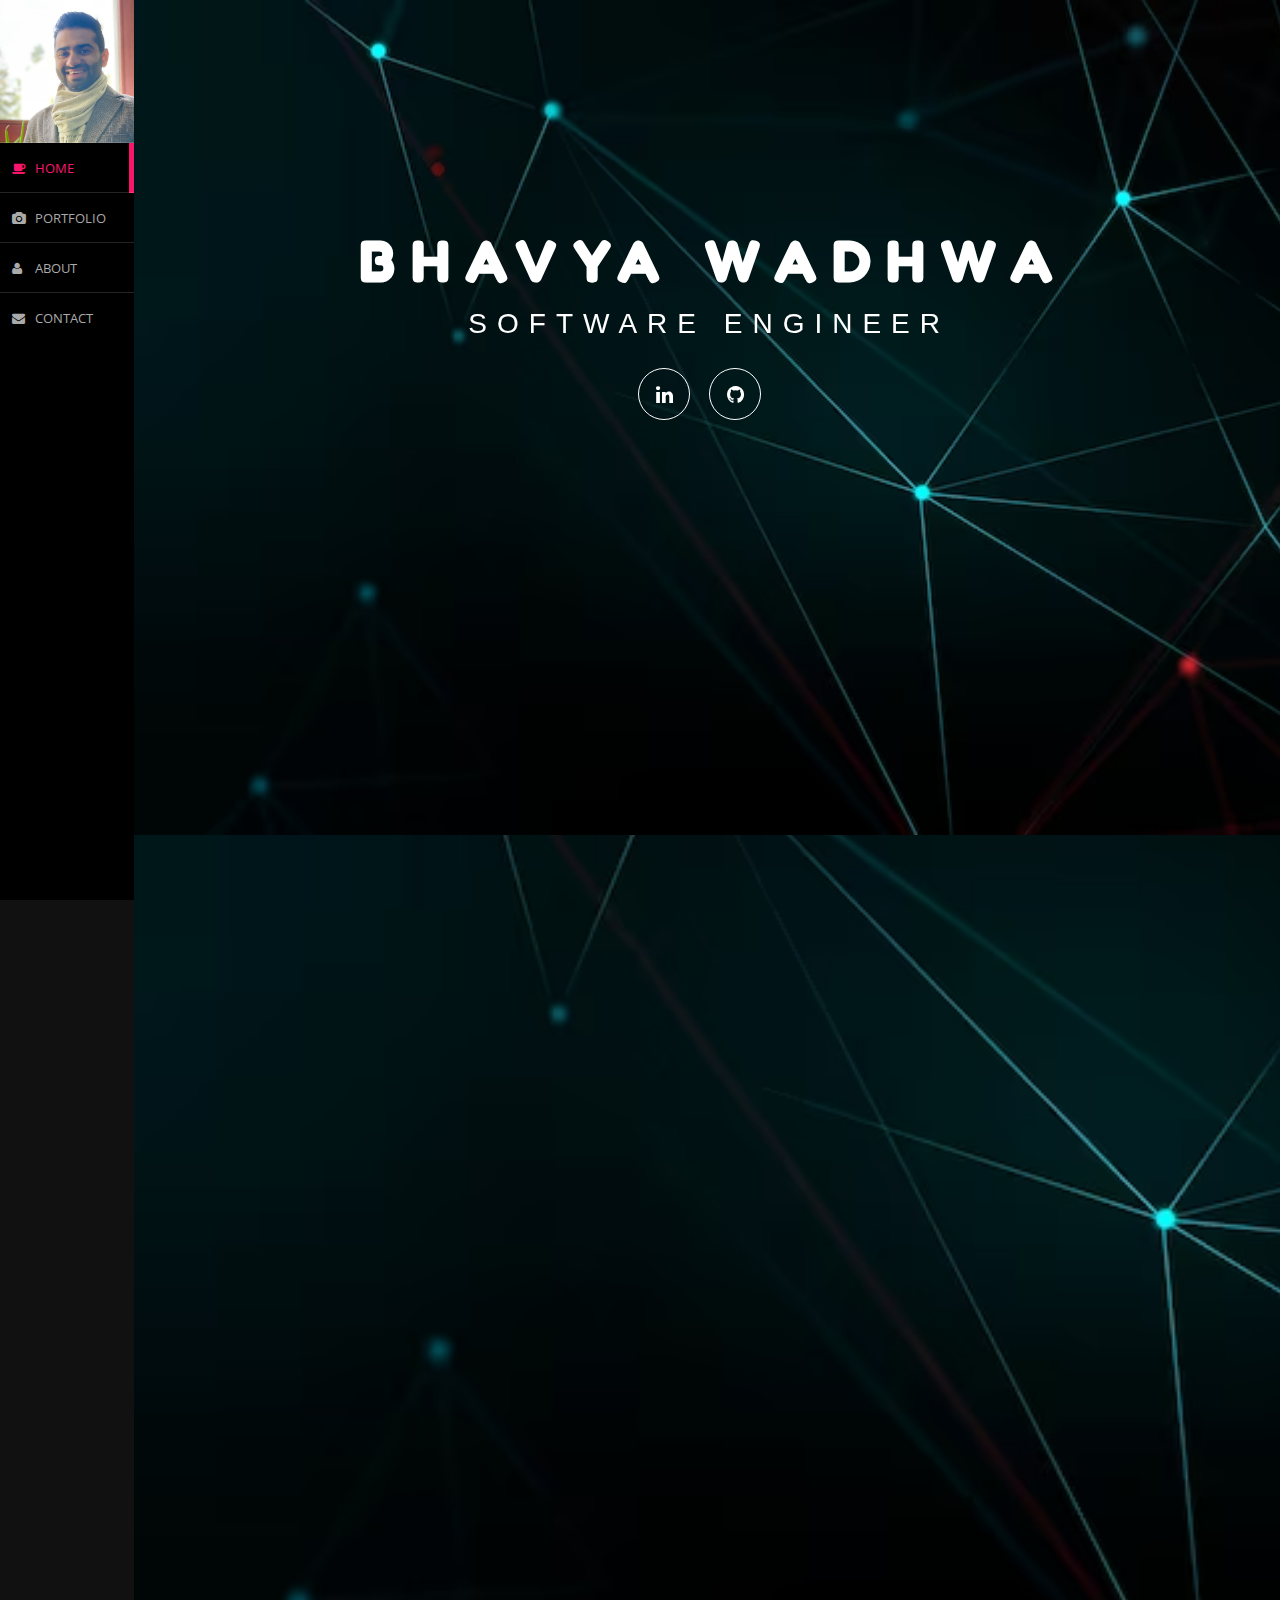
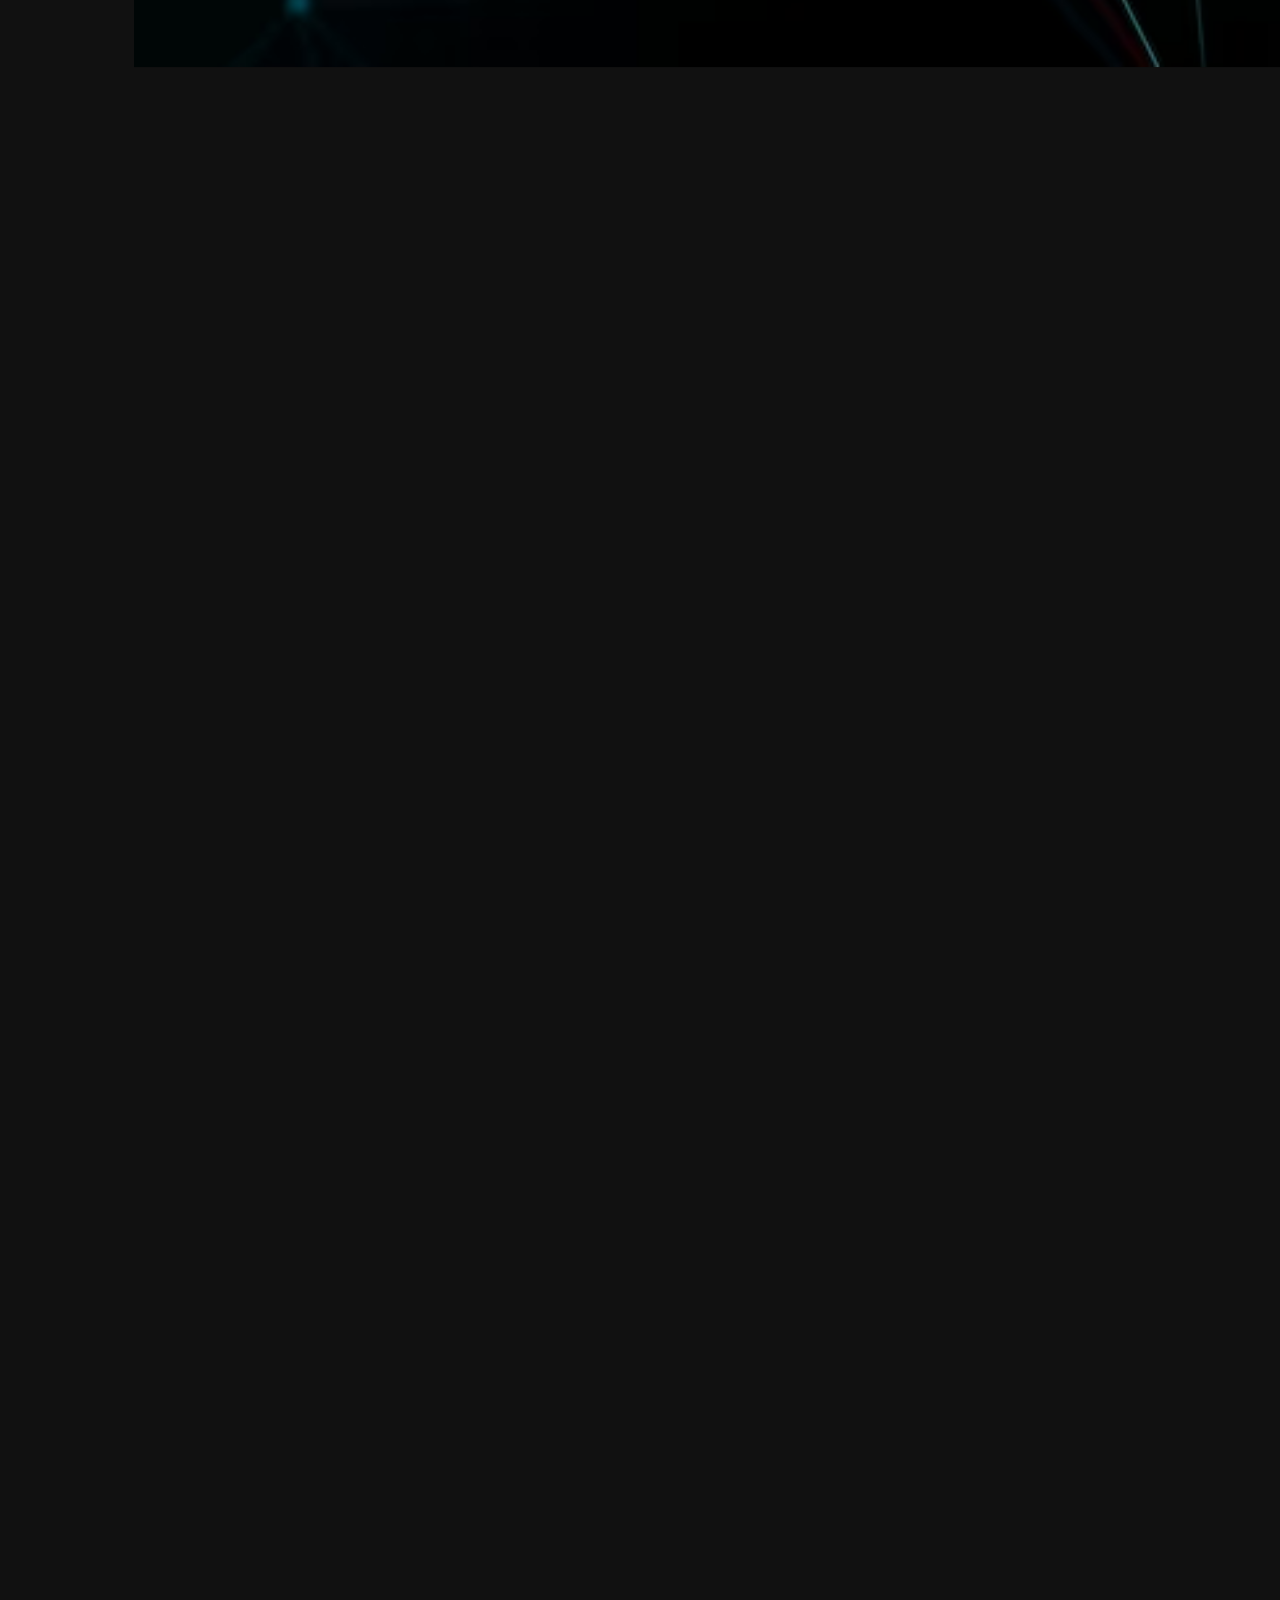
==== commit a04af6cc: "new role updated" ====
--- a/index.html
+++ b/index.html
@@ -74,7 +74,7 @@
       <div class="main-masthead">
         <div class="container masthead-container text-center">
           <h1 class="intro-text">Bhavya Wadhwa</h1>
-          <h2 class="intro-secondary">Robotics Software Engineer</h2>
+          <h2 class="intro-secondary">Software Engineer</h2>
           <!-- <h2 class="intro-secondary">MS in Space Engineering</h2>
           <h2 class="intro-secondary">
             BS in Mechanical & Automation Engineering
